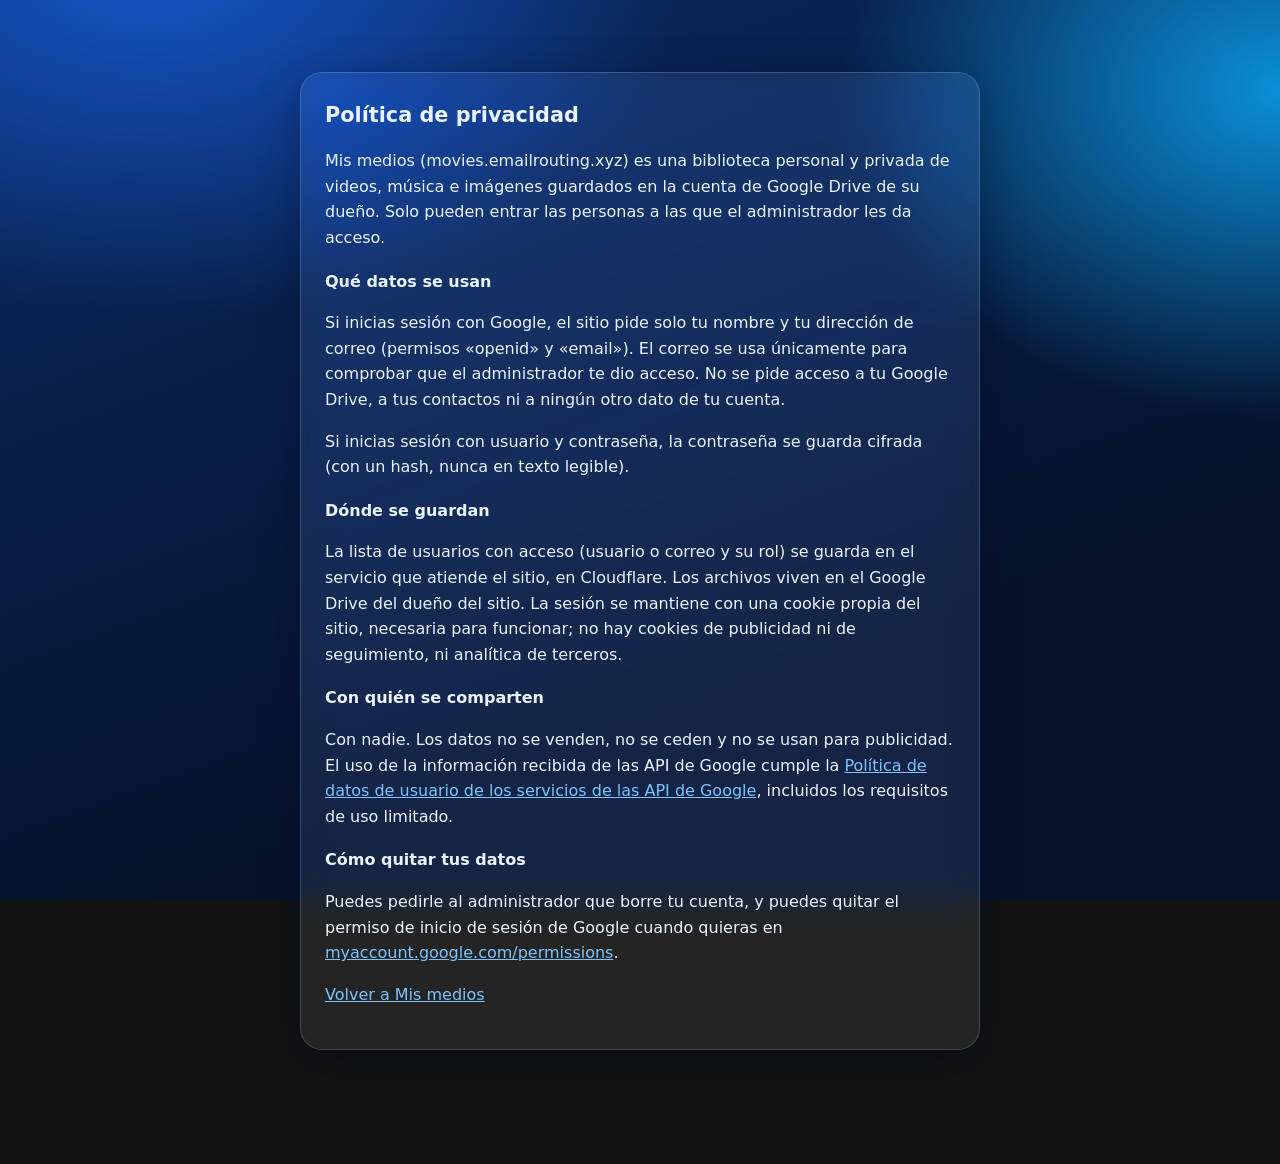
==== privacidad.html @ 099ab4f3 "Logo propio en la entrada y como ícono Co-Authored-By: Claude Opus 5.5 <noreply@anthropic.com>" ====
<!doctype html><html lang="es"><meta charset="utf-8"><meta name="viewport" content="width=device-width,initial-scale=1"><meta name="theme-color" content="#0b2a63"><title>Privacidad · Mis medios</title>
<link rel="icon" href="logo.svg" type="image/svg+xml"><link rel="stylesheet" href="style.css"><style>.doc{max-width:680px;margin:6vh auto;padding:26px 24px;line-height:1.6}.doc h1{font-size:1.3rem;margin:0 0 10px}.doc h2{font-size:1rem;margin:18px 0 4px}.doc a{color:var(--acc2)}</style>
<body><div class="wrap"><div class="glass doc"><h1>Política de privacidad</h1>
<p>Mis medios (movies.emailrouting.xyz) es una biblioteca personal y privada de videos, música e imágenes guardados en la cuenta de Google Drive de su dueño. Solo pueden entrar las personas a las que el administrador les da acceso.</p>
<h2>Qué datos se usan</h2>
<p>Si inicias sesión con Google, el sitio pide solo tu nombre y tu dirección de correo (permisos «openid» y «email»). El correo se usa únicamente para comprobar que el administrador te dio acceso. No se pide acceso a tu Google Drive, a tus contactos ni a ningún otro dato de tu cuenta.</p>
<p>Si inicias sesión con usuario y contraseña, la contraseña se guarda cifrada (con un hash, nunca en texto legible).</p>
<h2>Dónde se guardan</h2>
<p>La lista de usuarios con acceso (usuario o correo y su rol) se guarda en el servicio que atiende el sitio, en Cloudflare. Los archivos viven en el Google Drive del dueño del sitio. La sesión se mantiene con una cookie propia del sitio, necesaria para funcionar; no hay cookies de publicidad ni de seguimiento, ni analítica de terceros.</p>
<h2>Con quién se comparten</h2>
<p>Con nadie. Los datos no se venden, no se ceden y no se usan para publicidad. El uso de la información recibida de las API de Google cumple la <a href="https://developers.google.com/terms/api-services-user-data-policy">Política de datos de usuario de los servicios de las API de Google</a>, incluidos los requisitos de uso limitado.</p>
<h2>Cómo quitar tus datos</h2>
<p>Puedes pedirle al administrador que borre tu cuenta, y puedes quitar el permiso de inicio de sesión de Google cuando quieras en <a href="https://myaccount.google.com/permissions">myaccount.google.com/permissions</a>.</p>
<p><a href="./">Volver a Mis medios</a></p></div></div></html>
---- style.css ----
:root{--bg1:#06122b;--bg2:#0b2a63;--acc:#4ea1ff;--acc2:#7cc4ff;--glass:rgba(255,255,255,.08);--glass2:rgba(255,255,255,.14);--line:rgba(160,205,255,.22);--tx:#eaf3ff;--mut:#9db8dd}
*{box-sizing:border-box}html{color-scheme:dark}
body{margin:0;min-height:100vh;font:16px/1.4 system-ui,"Segoe UI",sans-serif;color:var(--tx);
 background:radial-gradient(900px 600px at 12% -5%,#1456c9 0%,transparent 60%),radial-gradient(800px 600px at 100% 10%,#0a8fd6 0%,transparent 55%),linear-gradient(160deg,var(--bg2),var(--bg1) 70%);background-attachment:fixed}
.wrap{max-width:980px;margin:0 auto;padding:18px 16px 60px}
.glass{background:var(--glass);border:1px solid var(--line);border-radius:22px;backdrop-filter:blur(18px) saturate(140%);-webkit-backdrop-filter:blur(18px) saturate(140%);box-shadow:0 10px 40px rgba(0,10,40,.35)}
header.glass{padding:16px 18px;display:flex;flex-direction:column;gap:12px;position:sticky;top:10px;z-index:5}
.title{display:flex;align-items:center;gap:10px;font-weight:650;font-size:1.15rem}
.title i{width:34px;height:34px;border-radius:12px;display:grid;place-items:center;background:linear-gradient(135deg,var(--acc),#2563eb)}
.title svg{width:20px;height:20px;fill:none;stroke:#fff;stroke-width:2;stroke-linecap:round;stroke-linejoin:round}
a.out{margin-left:auto;font-size:.82rem;font-weight:500;color:var(--acc2);text-decoration:none;padding:7px 12px;border-radius:12px;border:1px solid var(--line);background:var(--glass)}
.crumbs{color:var(--mut);font-size:.85rem;word-break:break-all}.crumbs a{color:var(--acc2);text-decoration:none}
.row{display:flex;gap:8px}
input.t{flex:1;min-width:0;background:rgba(0,10,40,.35);border:1px solid var(--line);border-radius:14px;color:var(--tx);padding:11px 14px;font:inherit;outline:none}
input.t:focus{border-color:var(--acc);box-shadow:0 0 0 3px rgba(78,161,255,.25)}
input.t::placeholder{color:#7f9cc6}
button{border:0;border-radius:14px;padding:11px 18px;font:inherit;font-weight:600;color:#fff;cursor:pointer;background:linear-gradient(135deg,var(--acc),#2563eb);box-shadow:0 6px 18px rgba(37,99,235,.4)}
button:disabled{opacity:.6;cursor:wait}
#msg{font-size:.88rem;min-height:1.2em;color:var(--mut)}#msg.ok{color:#7dffb0}#msg.err{color:#ff9aa2}
ul{list-style:none;margin:16px 0 0;padding:0;display:grid;gap:10px}
li{display:flex;gap:8px;align-items:stretch}
li a.item{flex:1;min-width:0;display:flex;align-items:center;gap:14px;padding:12px 16px;text-decoration:none;color:var(--tx);border-radius:18px;background:var(--glass);border:1px solid var(--line);backdrop-filter:blur(14px);-webkit-backdrop-filter:blur(14px);transition:.15s}
li a.item:hover{background:var(--glass2);transform:translateY(-1px);border-color:rgba(124,196,255,.5)}
.ic{flex:none;width:42px;height:42px;border-radius:13px;display:grid;place-items:center;background:rgba(78,161,255,.16);border:1px solid var(--line)}
.ic svg{width:22px;height:22px;fill:none;stroke:var(--acc2);stroke-width:1.8;stroke-linecap:round;stroke-linejoin:round}
.nm{flex:1;min-width:0;word-break:break-word}.sz{color:var(--mut);font-size:.82rem;white-space:nowrap}
a.dl{flex:none;display:flex;align-items:center;gap:8px;padding:0 16px;border-radius:18px;text-decoration:none;color:var(--tx);font-size:.88rem;font-weight:600;background:linear-gradient(135deg,rgba(78,161,255,.28),rgba(37,99,235,.28));border:1px solid var(--line);backdrop-filter:blur(14px);-webkit-backdrop-filter:blur(14px);transition:.15s}
a.dl:hover{background:linear-gradient(135deg,rgba(78,161,255,.45),rgba(37,99,235,.45));border-color:rgba(124,196,255,.6)}
a.dl svg{width:20px;height:20px;fill:none;stroke:var(--acc2);stroke-width:2;stroke-linecap:round;stroke-linejoin:round}
@media(max-width:560px){a.dl span{display:none}a.dl{padding:0 13px}li a.item{gap:10px;padding:10px 12px}.ic{width:38px;height:38px}}
.empty{padding:30px;text-align:center;color:var(--mut)}
#pl{position:fixed;inset:0;z-index:20;display:none;place-items:center;background:rgba(2,8,24,.72);backdrop-filter:blur(10px);-webkit-backdrop-filter:blur(10px);padding:14px}
#pl.on{display:grid}#pl .box{width:min(1100px,100%);padding:14px}
#pl h2{margin:2px 40px 10px 4px;font-size:.95rem;font-weight:600;word-break:break-word}
#pl video,#pl audio{width:100%;max-height:78vh;border-radius:16px;background:#000;display:block}
#pl img{max-width:100%;max-height:78vh;border-radius:16px;display:block;margin:auto}
#x{position:absolute;top:12px;right:12px;padding:6px 12px;border-radius:12px;background:var(--glass2);box-shadow:none}
.note{color:var(--mut);font-size:.8rem;margin:8px 4px 0}.note a{color:var(--acc2)}
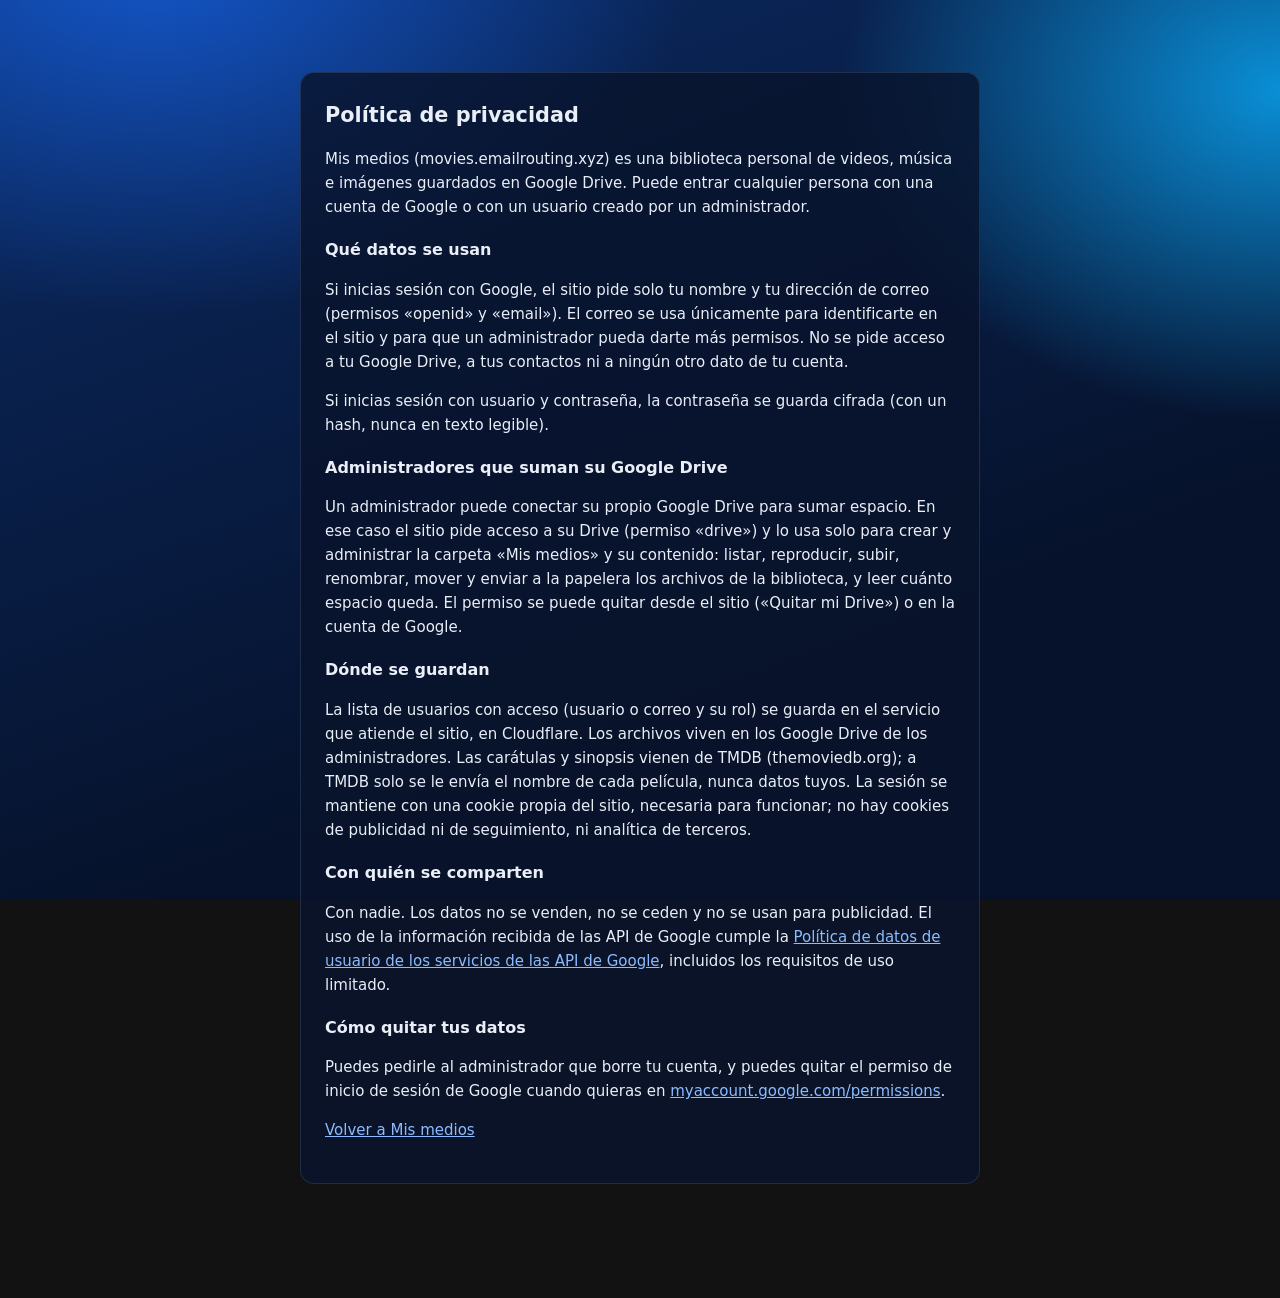
==== commit ba3244e2: "Biblioteca nueva: carátulas de TMDB, varios Drive, ocultar, reproductor propio con calidades; robot " ====
--- a/privacidad.html
+++ b/privacidad.html
@@ -1,12 +1,14 @@
 <!doctype html><html lang="es"><meta charset="utf-8"><meta name="viewport" content="width=device-width,initial-scale=1"><meta name="theme-color" content="#0b2a63"><title>Privacidad · Mis medios</title>
 <link rel="icon" href="logo.svg" type="image/svg+xml"><link rel="stylesheet" href="style.css"><style>.doc{max-width:680px;margin:6vh auto;padding:26px 24px;line-height:1.6}.doc h1{font-size:1.3rem;margin:0 0 10px}.doc h2{font-size:1rem;margin:18px 0 4px}.doc a{color:var(--acc2)}</style>
 <body><div class="wrap"><div class="glass doc"><h1>Política de privacidad</h1>
-<p>Mis medios (movies.emailrouting.xyz) es una biblioteca personal y privada de videos, música e imágenes guardados en la cuenta de Google Drive de su dueño. Solo pueden entrar las personas a las que el administrador les da acceso.</p>
+<p>Mis medios (movies.emailrouting.xyz) es una biblioteca personal de videos, música e imágenes guardados en Google Drive. Puede entrar cualquier persona con una cuenta de Google o con un usuario creado por un administrador.</p>
 <h2>Qué datos se usan</h2>
-<p>Si inicias sesión con Google, el sitio pide solo tu nombre y tu dirección de correo (permisos «openid» y «email»). El correo se usa únicamente para comprobar que el administrador te dio acceso. No se pide acceso a tu Google Drive, a tus contactos ni a ningún otro dato de tu cuenta.</p>
+<p>Si inicias sesión con Google, el sitio pide solo tu nombre y tu dirección de correo (permisos «openid» y «email»). El correo se usa únicamente para identificarte en el sitio y para que un administrador pueda darte más permisos. No se pide acceso a tu Google Drive, a tus contactos ni a ningún otro dato de tu cuenta.</p>
 <p>Si inicias sesión con usuario y contraseña, la contraseña se guarda cifrada (con un hash, nunca en texto legible).</p>
+<h2>Administradores que suman su Google Drive</h2>
+<p>Un administrador puede conectar su propio Google Drive para sumar espacio. En ese caso el sitio pide acceso a su Drive (permiso «drive») y lo usa solo para crear y administrar la carpeta «Mis medios» y su contenido: listar, reproducir, subir, renombrar, mover y enviar a la papelera los archivos de la biblioteca, y leer cuánto espacio queda. El permiso se puede quitar desde el sitio («Quitar mi Drive») o en la cuenta de Google.</p>
 <h2>Dónde se guardan</h2>
-<p>La lista de usuarios con acceso (usuario o correo y su rol) se guarda en el servicio que atiende el sitio, en Cloudflare. Los archivos viven en el Google Drive del dueño del sitio. La sesión se mantiene con una cookie propia del sitio, necesaria para funcionar; no hay cookies de publicidad ni de seguimiento, ni analítica de terceros.</p>
+<p>La lista de usuarios con acceso (usuario o correo y su rol) se guarda en el servicio que atiende el sitio, en Cloudflare. Los archivos viven en los Google Drive de los administradores. Las carátulas y sinopsis vienen de TMDB (themoviedb.org); a TMDB solo se le envía el nombre de cada película, nunca datos tuyos. La sesión se mantiene con una cookie propia del sitio, necesaria para funcionar; no hay cookies de publicidad ni de seguimiento, ni analítica de terceros.</p>
 <h2>Con quién se comparten</h2>
 <p>Con nadie. Los datos no se venden, no se ceden y no se usan para publicidad. El uso de la información recibida de las API de Google cumple la <a href="https://developers.google.com/terms/api-services-user-data-policy">Política de datos de usuario de los servicios de las API de Google</a>, incluidos los requisitos de uso limitado.</p>
 <h2>Cómo quitar tus datos</h2>
--- a/style.css
+++ b/style.css
@@ -1,38 +1,140 @@
-:root{--bg1:#06122b;--bg2:#0b2a63;--acc:#4ea1ff;--acc2:#7cc4ff;--glass:rgba(255,255,255,.08);--glass2:rgba(255,255,255,.14);--line:rgba(160,205,255,.22);--tx:#eaf3ff;--mut:#9db8dd}
+:root{
+  --bg1:#06122b;--bg2:#0b2a63;
+  --tx:#e9eef7;--mut:#93a4c2;--dim:#6d7f9f;
+  --acc:#3d8bfd;--acc-h:#5b9dff;--acc2:#8cbcff;
+  --line:rgba(150,180,230,.16);--line2:rgba(150,180,230,.28);
+  --surf:rgba(9,20,45,.82);--surf2:rgba(255,255,255,.05);--surf3:rgba(255,255,255,.09);
+  --ok:#6fdc9a;--bad:#ff8f9b;
+  --bar:58px;--r:10px;
+}
 *{box-sizing:border-box}html{color-scheme:dark}
-body{margin:0;min-height:100vh;font:16px/1.4 system-ui,"Segoe UI",sans-serif;color:var(--tx);
+body{margin:0;min-height:100vh;font:15px/1.45 "Inter",system-ui,"Segoe UI",sans-serif;color:var(--tx);-webkit-font-smoothing:antialiased;
  background:radial-gradient(900px 600px at 12% -5%,#1456c9 0%,transparent 60%),radial-gradient(800px 600px at 100% 10%,#0a8fd6 0%,transparent 55%),linear-gradient(160deg,var(--bg2),var(--bg1) 70%);background-attachment:fixed}
+a{color:var(--acc2)}
+.hidden{display:none!important}
+svg.i{width:18px;height:18px;fill:none;stroke:currentColor;stroke-width:1.8;stroke-linecap:round;stroke-linejoin:round;flex:none}
+
+/* Botones y campos */
+button,.btn{display:inline-flex;align-items:center;justify-content:center;gap:8px;border:1px solid transparent;border-radius:var(--r);padding:9px 16px;font:inherit;font-weight:600;font-size:.9rem;color:#fff;background:var(--acc);cursor:pointer;text-decoration:none;transition:background .15s,border-color .15s,color .15s}
+button:hover,.btn:hover{background:var(--acc-h)}
+button:disabled{opacity:.55;cursor:wait}
+button.sec,.btn.sec{background:transparent;border-color:var(--line2);color:var(--tx)}
+button.sec:hover,.btn.sec:hover{background:var(--surf3)}
+button.ico{padding:0;width:38px;height:38px;background:transparent;border-color:transparent;color:var(--mut)}
+button.ico:hover{background:var(--surf3);color:var(--tx)}
+button.danger{background:#d64457}button.danger:hover{background:#e65466}
+input.t,select.t{width:100%;min-width:0;background:rgba(0,8,30,.45);border:1px solid var(--line2);border-radius:var(--r);color:var(--tx);padding:10px 12px;font:inherit;outline:none}
+input.t:focus,select.t:focus{border-color:var(--acc)}
+input.t::placeholder{color:var(--dim)}
+label.l{display:block;font-size:.8rem;color:var(--mut);margin:0 0 5px}
+
+/* Páginas de texto (privacidad, términos) */
 .wrap{max-width:980px;margin:0 auto;padding:18px 16px 60px}
-.glass{background:var(--glass);border:1px solid var(--line);border-radius:22px;backdrop-filter:blur(18px) saturate(140%);-webkit-backdrop-filter:blur(18px) saturate(140%);box-shadow:0 10px 40px rgba(0,10,40,.35)}
-header.glass{padding:16px 18px;display:flex;flex-direction:column;gap:12px;position:sticky;top:10px;z-index:5}
-.title{display:flex;align-items:center;gap:10px;font-weight:650;font-size:1.15rem}
-.title i{width:34px;height:34px;border-radius:12px;display:grid;place-items:center;background:linear-gradient(135deg,var(--acc),#2563eb)}
-.title svg{width:20px;height:20px;fill:none;stroke:#fff;stroke-width:2;stroke-linecap:round;stroke-linejoin:round}
-a.out{margin-left:auto;font-size:.82rem;font-weight:500;color:var(--acc2);text-decoration:none;padding:7px 12px;border-radius:12px;border:1px solid var(--line);background:var(--glass)}
-.crumbs{color:var(--mut);font-size:.85rem;word-break:break-all}.crumbs a{color:var(--acc2);text-decoration:none}
-.row{display:flex;gap:8px}
-input.t{flex:1;min-width:0;background:rgba(0,10,40,.35);border:1px solid var(--line);border-radius:14px;color:var(--tx);padding:11px 14px;font:inherit;outline:none}
-input.t:focus{border-color:var(--acc);box-shadow:0 0 0 3px rgba(78,161,255,.25)}
-input.t::placeholder{color:#7f9cc6}
-button{border:0;border-radius:14px;padding:11px 18px;font:inherit;font-weight:600;color:#fff;cursor:pointer;background:linear-gradient(135deg,var(--acc),#2563eb);box-shadow:0 6px 18px rgba(37,99,235,.4)}
-button:disabled{opacity:.6;cursor:wait}
-#msg{font-size:.88rem;min-height:1.2em;color:var(--mut)}#msg.ok{color:#7dffb0}#msg.err{color:#ff9aa2}
-ul{list-style:none;margin:16px 0 0;padding:0;display:grid;gap:10px}
-li{display:flex;gap:8px;align-items:stretch}
-li a.item{flex:1;min-width:0;display:flex;align-items:center;gap:14px;padding:12px 16px;text-decoration:none;color:var(--tx);border-radius:18px;background:var(--glass);border:1px solid var(--line);backdrop-filter:blur(14px);-webkit-backdrop-filter:blur(14px);transition:.15s}
-li a.item:hover{background:var(--glass2);transform:translateY(-1px);border-color:rgba(124,196,255,.5)}
-.ic{flex:none;width:42px;height:42px;border-radius:13px;display:grid;place-items:center;background:rgba(78,161,255,.16);border:1px solid var(--line)}
-.ic svg{width:22px;height:22px;fill:none;stroke:var(--acc2);stroke-width:1.8;stroke-linecap:round;stroke-linejoin:round}
-.nm{flex:1;min-width:0;word-break:break-word}.sz{color:var(--mut);font-size:.82rem;white-space:nowrap}
-a.dl{flex:none;display:flex;align-items:center;gap:8px;padding:0 16px;border-radius:18px;text-decoration:none;color:var(--tx);font-size:.88rem;font-weight:600;background:linear-gradient(135deg,rgba(78,161,255,.28),rgba(37,99,235,.28));border:1px solid var(--line);backdrop-filter:blur(14px);-webkit-backdrop-filter:blur(14px);transition:.15s}
-a.dl:hover{background:linear-gradient(135deg,rgba(78,161,255,.45),rgba(37,99,235,.45));border-color:rgba(124,196,255,.6)}
-a.dl svg{width:20px;height:20px;fill:none;stroke:var(--acc2);stroke-width:2;stroke-linecap:round;stroke-linejoin:round}
-@media(max-width:560px){a.dl span{display:none}a.dl{padding:0 13px}li a.item{gap:10px;padding:10px 12px}.ic{width:38px;height:38px}}
-.empty{padding:30px;text-align:center;color:var(--mut)}
-#pl{position:fixed;inset:0;z-index:20;display:none;place-items:center;background:rgba(2,8,24,.72);backdrop-filter:blur(10px);-webkit-backdrop-filter:blur(10px);padding:14px}
-#pl.on{display:grid}#pl .box{width:min(1100px,100%);padding:14px}
-#pl h2{margin:2px 40px 10px 4px;font-size:.95rem;font-weight:600;word-break:break-word}
-#pl video,#pl audio{width:100%;max-height:78vh;border-radius:16px;background:#000;display:block}
-#pl img{max-width:100%;max-height:78vh;border-radius:16px;display:block;margin:auto}
-#x{position:absolute;top:12px;right:12px;padding:6px 12px;border-radius:12px;background:var(--glass2);box-shadow:none}
-.note{color:var(--mut);font-size:.8rem;margin:8px 4px 0}.note a{color:var(--acc2)}
+.glass{background:var(--surf);border:1px solid var(--line);border-radius:14px}
+
+/* Entrada */
+.login{max-width:380px;margin:12vh auto 40px;padding:30px 26px;display:flex;flex-direction:column;gap:14px;background:var(--surf);border:1px solid var(--line);border-radius:16px}
+.login .marca{display:flex;align-items:center;gap:12px;font-size:1.25rem;font-weight:700;letter-spacing:-.01em}
+.login .marca img{width:44px;height:44px;border-radius:11px}
+.login p{margin:0;color:var(--mut);font-size:.88rem}
+.login button{width:100%;padding:11px}
+.sep{display:flex;align-items:center;gap:10px;color:var(--dim);font-size:.78rem}.sep:before,.sep:after{content:"";flex:1;height:1px;background:var(--line)}
+.lerr{color:var(--bad);font-size:.86rem;min-height:1.2em}
+.login .acerca{font-size:.78rem;line-height:1.55;border-top:1px solid var(--line);padding-top:14px}
+.login .legal{font-size:.78rem}.login .legal a{color:var(--mut)}
+
+/* Barra superior */
+.top{position:sticky;top:0;z-index:20;height:var(--bar);display:flex;align-items:center;gap:14px;padding:0 20px;background:rgba(5,14,36,.78);border-bottom:1px solid var(--line);backdrop-filter:blur(14px);-webkit-backdrop-filter:blur(14px)}
+.top .marca{display:flex;align-items:center;gap:10px;font-weight:700;font-size:1.02rem;color:var(--tx);text-decoration:none;flex:none;letter-spacing:-.01em}
+.top .marca img{width:30px;height:30px;border-radius:8px}
+.crumbs{display:flex;align-items:center;gap:4px;min-width:0;overflow:hidden;white-space:nowrap;font-size:.9rem;color:var(--mut)}
+.crumbs a{color:var(--mut);text-decoration:none;padding:4px 6px;border-radius:6px;overflow:hidden;text-overflow:ellipsis}.crumbs a:hover{color:var(--tx);background:var(--surf2)}
+.crumbs a:last-child{color:var(--tx)}.crumbs span{color:var(--dim)}
+.top .sp{flex:1}
+.buscar{position:relative;width:min(280px,30vw)}.buscar svg{position:absolute;left:10px;top:50%;transform:translateY(-50%);color:var(--dim)}
+.buscar input{padding:8px 12px 8px 34px;background:rgba(255,255,255,.06);border-color:var(--line)}
+.acciones{display:flex;align-items:center;gap:2px}
+.pill{display:inline-flex;align-items:center;gap:6px;padding:5px 10px;border-radius:999px;border:1px solid var(--line2);background:transparent;color:var(--mut);font-size:.78rem;font-weight:600}
+.pill:hover{background:var(--surf3);color:var(--tx)}
+.pill .barra{width:46px;height:5px;border-radius:3px;background:rgba(255,255,255,.12);overflow:hidden}.pill .barra i{display:block;height:100%;background:var(--acc2)}
+.yo{display:flex;align-items:center;gap:8px;padding:4px 4px 4px 10px;border-radius:999px;border:1px solid var(--line);background:transparent;color:var(--tx);font-weight:500;font-size:.85rem}
+.yo:hover{background:var(--surf3)}
+.yo .av{width:28px;height:28px;border-radius:50%;display:grid;place-items:center;background:#2554a8;font-weight:700;font-size:.8rem}
+.yo .nom{max-width:160px;overflow:hidden;text-overflow:ellipsis;white-space:nowrap}
+
+main{padding:20px 20px 60px}
+.aviso{max-width:900px;margin:0 auto 18px;padding:12px 16px;display:flex;align-items:center;gap:12px;flex-wrap:wrap;border-radius:var(--r);background:rgba(255,170,60,.1);border:1px solid rgba(255,170,60,.35);color:#ffd9a8;font-size:.9rem}.aviso span{flex:1;min-width:200px}
+.msg{position:fixed;left:50%;bottom:22px;transform:translateX(-50%) translateY(20px);z-index:60;max-width:min(560px,calc(100% - 32px));padding:11px 18px;border-radius:var(--r);background:#0e2149;border:1px solid var(--line2);color:var(--tx);font-size:.9rem;box-shadow:0 10px 30px rgba(0,0,0,.35);opacity:0;pointer-events:none;transition:.2s}
+.msg.on{opacity:1;transform:translateX(-50%)}.msg.err{border-color:rgba(255,143,155,.5);color:#ffd0d5}
+
+/* Carpetas */
+.carpetas{display:flex;flex-wrap:wrap;gap:10px;justify-content:center;margin:0 auto 22px}
+.carpeta{display:flex;align-items:center;gap:10px;padding:9px 8px 9px 14px;border-radius:var(--r);background:var(--surf2);border:1px solid var(--line);color:var(--tx);text-decoration:none;font-weight:500;font-size:.9rem}
+.carpeta:hover{background:var(--surf3);border-color:var(--line2)}
+.carpeta svg.i{color:var(--acc2)}.carpeta .x{width:28px;height:28px}
+.carpeta.oc,.card.oc .poster img,.fila.oc{opacity:.5}
+
+/* Grilla de carátulas: en una pantalla 1080p caben 6 de ancho y 3 de alto */
+.grid{--gap:18px;--name:30px;--h:clamp(160px,calc((100dvh - var(--bar) - 48px - 3 * var(--name) - 2 * var(--gap)) / 3),460px);--w:calc(var(--h) * 2 / 3);
+ display:grid;grid-template-columns:repeat(auto-fill,var(--w));gap:var(--gap);justify-content:center;max-width:calc(6 * var(--w) + 5 * var(--gap));margin:0 auto}
+.card{position:relative;width:var(--w);cursor:pointer;outline:none}
+.poster{position:relative;width:100%;aspect-ratio:2/3;border-radius:8px;overflow:hidden;background:#0d1c3d;box-shadow:0 6px 18px rgba(0,0,0,.35);transition:transform .22s ease,box-shadow .22s ease}
+.poster img{width:100%;height:100%;object-fit:cover;display:block}
+.poster .ph{position:absolute;inset:0;display:flex;align-items:flex-end;padding:14px;font-weight:700;font-size:1.05rem;line-height:1.2;background:linear-gradient(160deg,#1d4fa8,#0a1d45);color:#dfe9ff;word-break:break-word}
+.poster .meta{position:absolute;right:6px;bottom:6px;padding:3px 7px;border-radius:5px;background:rgba(0,0,0,.72);color:#fff;font-size:.68rem;font-weight:600;letter-spacing:.01em;white-space:nowrap;max-width:calc(100% - 12px);overflow:hidden;text-overflow:ellipsis;transition:opacity .2s}
+.poster .tag{position:absolute;left:6px;top:6px;padding:2px 7px;border-radius:5px;background:rgba(0,0,0,.72);font-size:.68rem;font-weight:600;color:#ffd9a8}
+.poster .info{position:absolute;inset:0;display:flex;flex-direction:column;padding:12px 11px 34px;background:linear-gradient(180deg,rgba(4,10,26,.55),rgba(4,10,26,.93) 45%);opacity:0;transition:opacity .2s}
+.poster .info h3{margin:0 0 6px;font-size:.86rem;line-height:1.25}
+.poster .info p{margin:0;font-size:.74rem;line-height:1.45;color:#cdd8ec;display:-webkit-box;-webkit-box-orient:vertical;-webkit-line-clamp:9;overflow:hidden}
+.poster .info .gen{margin-top:auto;padding-top:6px;font-size:.68rem;color:var(--acc2)}
+.poster .bot{position:absolute;left:6px;bottom:5px;display:flex;gap:4px;opacity:0;transition:opacity .2s}
+.poster .bot button,.poster .bot a{width:26px;height:26px;padding:0;border-radius:6px;display:grid;place-items:center;background:rgba(255,255,255,.14);color:#fff;border:0}
+.poster .bot button:hover,.poster .bot a:hover{background:var(--acc)}
+.poster .bot svg.i{width:15px;height:15px}
+.card .nom{margin-top:8px;height:calc(var(--name) - 8px);font-size:.86rem;font-weight:500;white-space:nowrap;overflow:hidden;text-overflow:ellipsis;color:var(--tx)}
+@media (hover:hover){
+  .card:hover,.card:focus-visible{z-index:3}
+  .card:hover .poster,.card:focus-visible .poster{transform:scale(1.07);box-shadow:0 16px 40px rgba(0,0,0,.55)}
+  .card:hover .info,.card:hover .bot,.card:focus-visible .info,.card:focus-visible .bot{opacity:1}
+}
+@media (max-width:700px){
+  .grid{grid-template-columns:repeat(auto-fill,minmax(104px,1fr));--gap:12px;max-width:none}
+  .card{width:auto}
+  .top{gap:8px;padding:0 10px}.top .marca span,.crumbs{display:none}.buscar{width:auto;flex:1}
+  main{padding:14px 12px 50px}.yo .nom{display:none}.yo{padding:3px}
+  .pill .barra{display:none}
+}
+
+/* Otros archivos */
+.otros{max-width:900px;margin:34px auto 0}
+.otros h2{font-size:.82rem;font-weight:600;text-transform:uppercase;letter-spacing:.06em;color:var(--mut);margin:0 0 10px}
+.fila{display:flex;align-items:center;gap:12px;padding:8px 8px 8px 12px;border-radius:var(--r);border:1px solid var(--line);background:var(--surf2);margin-bottom:8px;cursor:pointer}
+.fila:hover{background:var(--surf3)}
+.fila .ic{width:34px;height:34px;border-radius:8px;display:grid;place-items:center;background:rgba(61,139,253,.15);color:var(--acc2)}
+.fila .n{flex:1;min-width:0;overflow:hidden;text-overflow:ellipsis;white-space:nowrap}.fila .s{color:var(--mut);font-size:.8rem}
+.vacio{text-align:center;color:var(--mut);padding:60px 0}
+
+/* Menú y ventanas */
+#menu{position:fixed;z-index:70;min-width:210px;padding:5px;display:none;flex-direction:column;background:#0c1b3d;border:1px solid var(--line2);border-radius:10px;box-shadow:0 14px 40px rgba(0,0,0,.5)}
+#menu.on{display:flex}
+#menu button{justify-content:flex-start;background:none;border:0;padding:9px 11px;border-radius:7px;font-weight:500;font-size:.88rem;color:var(--tx)}
+#menu button:hover{background:var(--surf3)}#menu button.bad{color:var(--bad)}#menu hr{border:0;border-top:1px solid var(--line);margin:4px 2px}
+#menu .who{padding:8px 11px 6px;font-size:.8rem;color:var(--mut)}#menu .who b{display:block;color:var(--tx);font-size:.88rem;word-break:break-all}
+#dlg{position:fixed;inset:0;z-index:65;display:none;place-items:center;padding:16px;background:rgba(2,6,18,.6)}
+#dlg.on{display:grid}
+#dlg .box{width:min(480px,100%);max-height:88vh;overflow:auto;padding:22px;display:flex;flex-direction:column;gap:14px;background:#0b1a3b;border:1px solid var(--line2);border-radius:14px;box-shadow:0 20px 60px rgba(0,0,0,.5)}
+#dlg h3{margin:0;font-size:1.05rem}#dlg p{margin:0;color:var(--mut);font-size:.88rem;word-break:break-word}
+#dlg .acts{display:flex;justify-content:flex-end;gap:8px;margin-top:2px}
+#dlg .err{color:var(--bad);font-size:.86rem}#dlg .err:empty{display:none}#dlg .ok{color:var(--ok);font-size:.86rem}
+#dlg .pick{display:flex;flex-direction:column;gap:4px;max-height:44vh;overflow:auto}
+#dlg .pick button{justify-content:flex-start;background:transparent;border-color:var(--line);font-weight:500;color:var(--tx)}
+#dlg .pick button:hover{background:var(--surf3)}#dlg .pick button.on{background:var(--acc);border-color:var(--acc)}
+#dlg table{width:100%;border-collapse:collapse;font-size:.88rem}#dlg td{padding:8px 4px;border-bottom:1px solid var(--line)}
+#dlg td:last-child{text-align:right}#dlg td button{padding:5px 10px;font-size:.78rem}#dlg td small{color:var(--mut)}
+.seg{display:flex;border:1px solid var(--line2);border-radius:var(--r);overflow:hidden}.seg button{flex:1;border-radius:0;background:transparent;color:var(--mut);border:0}.seg button.on{background:var(--acc);color:#fff}
+.disco{padding:12px 14px;border:1px solid var(--line);border-radius:var(--r);display:flex;flex-direction:column;gap:7px}
+.disco .t{display:flex;justify-content:space-between;gap:10px;font-size:.88rem}.disco .t small{color:var(--mut)}
+.medidor{height:7px;border-radius:4px;background:rgba(255,255,255,.1);overflow:hidden}.medidor i{display:block;height:100%;background:var(--acc)}
+.total{font-size:.9rem}.total b{font-size:1.4rem;margin-right:4px}
+.cola div{font-size:.84rem;color:var(--mut);padding:3px 0;word-break:break-all}.cola .e{color:var(--bad)}
+.progreso{height:6px;border-radius:3px;background:rgba(255,255,255,.1);overflow:hidden}.progreso i{display:block;height:100%;width:0;background:var(--acc);transition:width .2s}
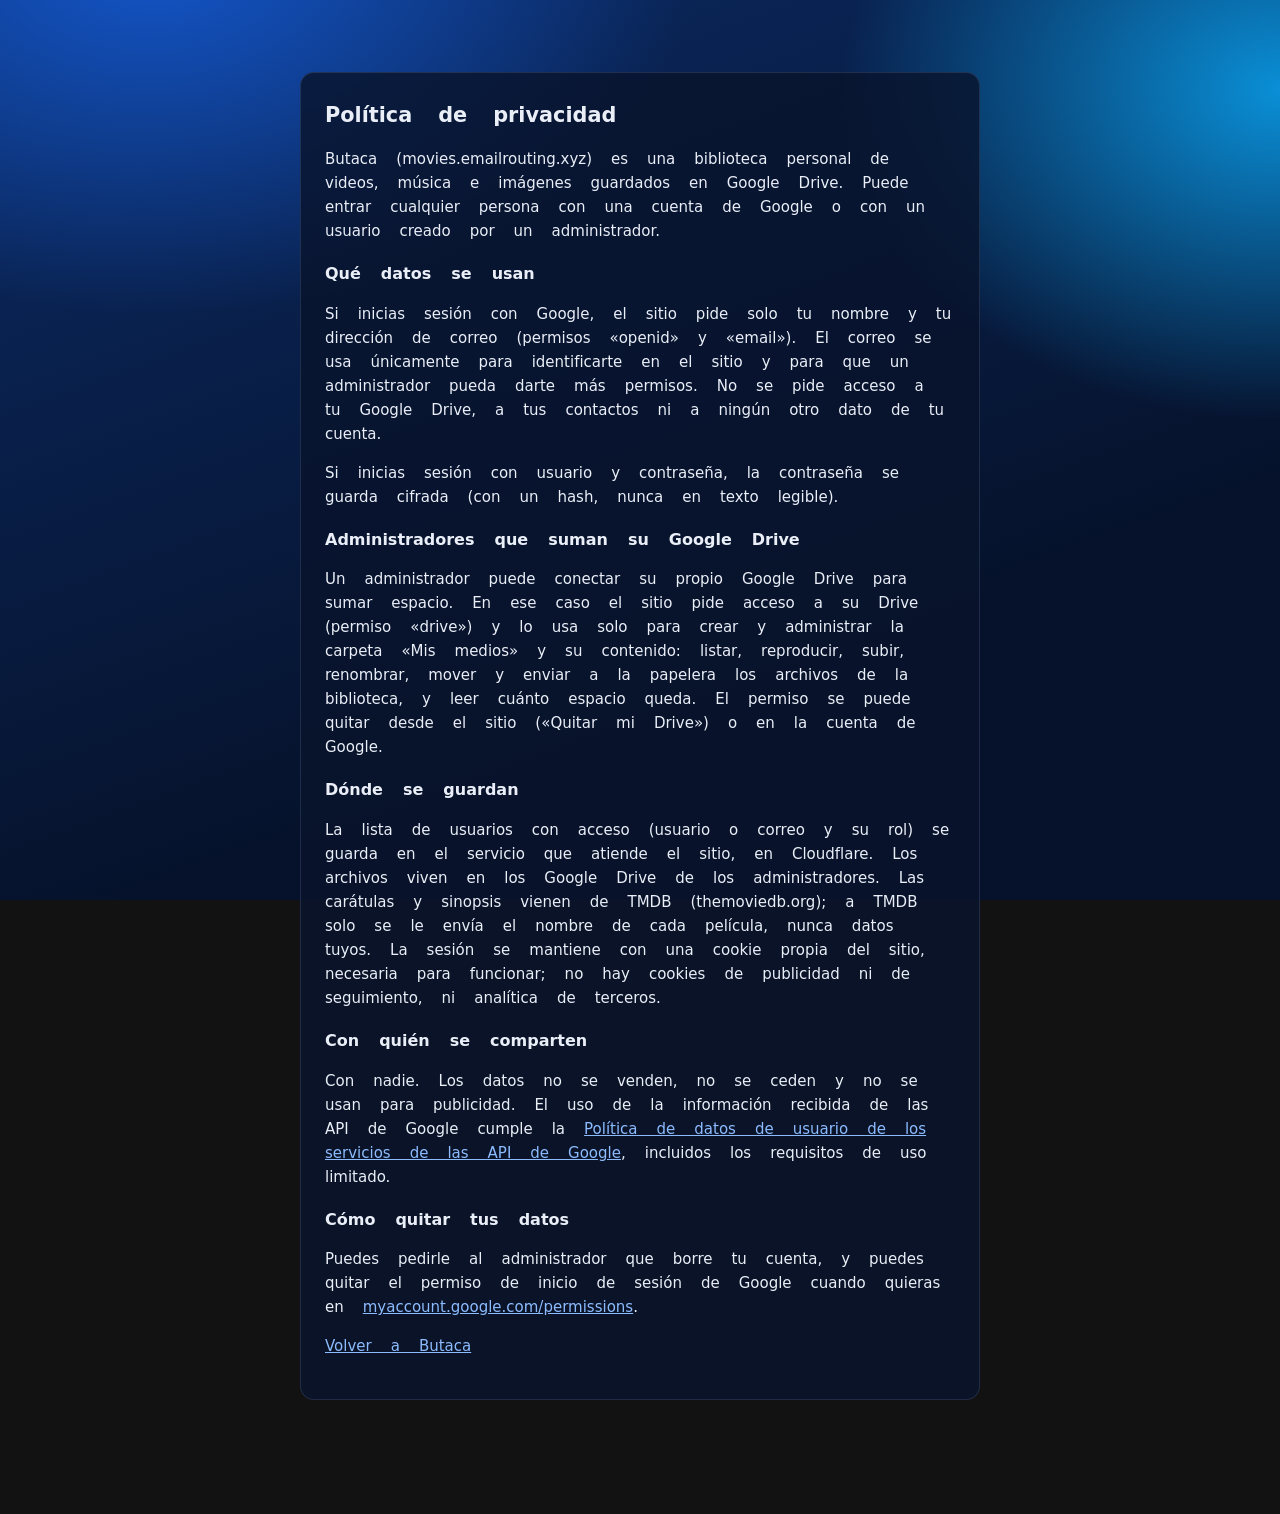
==== commit 9207e5ad: "Butaca: nombre y logo nuevos; panel de administración, escanear, plazo con cuenta regresiva y progre" ====
--- a/privacidad.html
+++ b/privacidad.html
@@ -1,7 +1,7 @@
-<!doctype html><html lang="es"><meta charset="utf-8"><meta name="viewport" content="width=device-width,initial-scale=1"><meta name="theme-color" content="#0b2a63"><title>Privacidad · Mis medios</title>
+<!doctype html><html lang="es"><meta charset="utf-8"><meta name="viewport" content="width=device-width,initial-scale=1"><meta name="theme-color" content="#0b2a63"><title>Privacidad · Butaca</title>
 <link rel="icon" href="logo.svg" type="image/svg+xml"><link rel="stylesheet" href="style.css"><style>.doc{max-width:680px;margin:6vh auto;padding:26px 24px;line-height:1.6}.doc h1{font-size:1.3rem;margin:0 0 10px}.doc h2{font-size:1rem;margin:18px 0 4px}.doc a{color:var(--acc2)}</style>
 <body><div class="wrap"><div class="glass doc"><h1>Política de privacidad</h1>
-<p>Mis medios (movies.emailrouting.xyz) es una biblioteca personal de videos, música e imágenes guardados en Google Drive. Puede entrar cualquier persona con una cuenta de Google o con un usuario creado por un administrador.</p>
+<p>Butaca (movies.emailrouting.xyz) es una biblioteca personal de videos, música e imágenes guardados en Google Drive. Puede entrar cualquier persona con una cuenta de Google o con un usuario creado por un administrador.</p>
 <h2>Qué datos se usan</h2>
 <p>Si inicias sesión con Google, el sitio pide solo tu nombre y tu dirección de correo (permisos «openid» y «email»). El correo se usa únicamente para identificarte en el sitio y para que un administrador pueda darte más permisos. No se pide acceso a tu Google Drive, a tus contactos ni a ningún otro dato de tu cuenta.</p>
 <p>Si inicias sesión con usuario y contraseña, la contraseña se guarda cifrada (con un hash, nunca en texto legible).</p>
@@ -13,4 +13,4 @@
 <p>Con nadie. Los datos no se venden, no se ceden y no se usan para publicidad. El uso de la información recibida de las API de Google cumple la <a href="https://developers.google.com/terms/api-services-user-data-policy">Política de datos de usuario de los servicios de las API de Google</a>, incluidos los requisitos de uso limitado.</p>
 <h2>Cómo quitar tus datos</h2>
 <p>Puedes pedirle al administrador que borre tu cuenta, y puedes quitar el permiso de inicio de sesión de Google cuando quieras en <a href="https://myaccount.google.com/permissions">myaccount.google.com/permissions</a>.</p>
-<p><a href="./">Volver a Mis medios</a></p></div></div></html>
+<p><a href="./">Volver a Butaca</a></p></div></div></html>
--- a/style.css
+++ b/style.css
@@ -8,7 +8,7 @@
   --bar:58px;--r:10px;
 }
 *{box-sizing:border-box}html{color-scheme:dark}
-body{margin:0;min-height:100vh;font:15px/1.45 "Inter",system-ui,"Segoe UI",sans-serif;color:var(--tx);-webkit-font-smoothing:antialiased;
+body{margin:0;min-height:100vh;font:15px/1.45 "Inter","Noto Color Emoji",system-ui,"Segoe UI",sans-serif;color:var(--tx);-webkit-font-smoothing:antialiased;
  background:radial-gradient(900px 600px at 12% -5%,#1456c9 0%,transparent 60%),radial-gradient(800px 600px at 100% 10%,#0a8fd6 0%,transparent 55%),linear-gradient(160deg,var(--bg2),var(--bg1) 70%);background-attachment:fixed}
 a{color:var(--acc2)}
 .hidden{display:none!important}
@@ -51,6 +51,18 @@
 .crumbs a{color:var(--mut);text-decoration:none;padding:4px 6px;border-radius:6px;overflow:hidden;text-overflow:ellipsis}.crumbs a:hover{color:var(--tx);background:var(--surf2)}
 .crumbs a:last-child{color:var(--tx)}.crumbs span{color:var(--dim)}
 .top .sp{flex:1}
+.pedir{position:relative;padding:7px 13px;font-size:.86rem}.pedir .cuenta{position:absolute;top:-6px;right:-6px;min-width:18px;height:18px;padding:0 5px;border-radius:9px;background:#e5484d;color:#fff;font-size:.7rem;display:grid;place-items:center}
+.sug{display:flex;flex-direction:column;gap:4px;max-height:46vh;overflow:auto}
+.sug button{justify-content:flex-start;gap:12px;padding:6px 8px;background:transparent;border:1px solid transparent;color:var(--tx);font-weight:500;text-align:left}
+.sug button:hover,.sug button.on{background:var(--surf3);border-color:var(--line2)}
+.sug img,.sug .np{width:40px;height:60px;border-radius:5px;object-fit:cover;flex:none;background:#0d1c3d}
+.sug small{display:block;color:var(--mut);font-weight:400;font-size:.78rem}
+.sol{display:flex;align-items:center;gap:10px;padding:8px 0;border-bottom:1px solid var(--line);font-size:.88rem}
+.sol img,.sol .np{width:32px;height:48px;border-radius:4px;object-fit:cover;flex:none;background:#0d1c3d}
+.sol .tx{flex:1;min-width:0}.sol small{display:block;color:var(--mut);font-size:.76rem;overflow:hidden;text-overflow:ellipsis;white-space:nowrap}
+.sol .est{font-size:.72rem;font-weight:600;padding:2px 7px;border-radius:5px;background:rgba(255,190,80,.15);color:#ffd08a}.sol .est.ok{background:rgba(111,220,154,.15);color:var(--ok)}
+.sol button{padding:5px 9px;font-size:.76rem}
+@media (max-width:700px){.pedir span{display:none}.pedir{padding:7px 9px}}
 .buscar{position:relative;width:min(280px,30vw)}.buscar svg{position:absolute;left:10px;top:50%;transform:translateY(-50%);color:var(--dim)}
 .buscar input{padding:8px 12px 8px 34px;background:rgba(255,255,255,.06);border-color:var(--line)}
 .acciones{display:flex;align-items:center;gap:2px}
@@ -75,26 +87,27 @@
 .carpeta.oc,.card.oc .poster img,.fila.oc{opacity:.5}
 
 /* Grilla de carátulas: en una pantalla 1080p caben 6 de ancho y 3 de alto */
-.grid{--gap:18px;--name:30px;--h:clamp(160px,calc((100dvh - var(--bar) - 48px - 3 * var(--name) - 2 * var(--gap)) / 3),460px);--w:calc(var(--h) * 2 / 3);
+.grid{--gap:22px;--name:30px;--w:clamp(150px,calc((100vw - 120px - 5 * var(--gap)) / 6),270px);
  display:grid;grid-template-columns:repeat(auto-fill,var(--w));gap:var(--gap);justify-content:center;max-width:calc(6 * var(--w) + 5 * var(--gap));margin:0 auto}
 .card{position:relative;width:var(--w);cursor:pointer;outline:none}
 .poster{position:relative;width:100%;aspect-ratio:2/3;border-radius:8px;overflow:hidden;background:#0d1c3d;box-shadow:0 6px 18px rgba(0,0,0,.35);transition:transform .22s ease,box-shadow .22s ease}
 .poster img{width:100%;height:100%;object-fit:cover;display:block}
 .poster .ph{position:absolute;inset:0;display:flex;align-items:flex-end;padding:14px;font-weight:700;font-size:1.05rem;line-height:1.2;background:linear-gradient(160deg,#1d4fa8,#0a1d45);color:#dfe9ff;word-break:break-word}
-.poster .meta{position:absolute;right:6px;bottom:6px;padding:3px 7px;border-radius:5px;background:rgba(0,0,0,.72);color:#fff;font-size:.68rem;font-weight:600;letter-spacing:.01em;white-space:nowrap;max-width:calc(100% - 12px);overflow:hidden;text-overflow:ellipsis;transition:opacity .2s}
+.poster .meta{position:absolute;right:7px;bottom:7px;padding:3px 8px;border-radius:5px;background:rgba(0,0,0,.72);color:#fff;font-size:.74rem;font-weight:600;letter-spacing:.01em;white-space:nowrap;max-width:calc(100% - 12px);overflow:hidden;text-overflow:ellipsis;transition:opacity .2s}
 .poster .tag{position:absolute;left:6px;top:6px;padding:2px 7px;border-radius:5px;background:rgba(0,0,0,.72);font-size:.68rem;font-weight:600;color:#ffd9a8}
-.poster .info{position:absolute;inset:0;display:flex;flex-direction:column;padding:12px 11px 34px;background:linear-gradient(180deg,rgba(4,10,26,.55),rgba(4,10,26,.93) 45%);opacity:0;transition:opacity .2s}
-.poster .info h3{margin:0 0 6px;font-size:.86rem;line-height:1.25}
-.poster .info p{margin:0;font-size:.74rem;line-height:1.45;color:#cdd8ec;display:-webkit-box;-webkit-box-orient:vertical;-webkit-line-clamp:9;overflow:hidden}
-.poster .info .gen{margin-top:auto;padding-top:6px;font-size:.68rem;color:var(--acc2)}
-.poster .bot{position:absolute;left:6px;bottom:5px;display:flex;gap:4px;opacity:0;transition:opacity .2s}
+.poster .info{position:absolute;inset:0;display:flex;flex-direction:column;padding:14px 13px 38px;background:linear-gradient(180deg,rgba(4,10,26,.55),rgba(4,10,26,.93) 45%);opacity:0;transition:opacity .2s}
+.poster .info h3{margin:0 70px 6px 0;font-size:.98rem;line-height:1.25}
+.poster .info p{flex:1;min-height:0;margin:0;font-size:.8rem;line-height:1.45;color:#cdd8ec;overflow:hidden;-webkit-mask-image:linear-gradient(#000 78%,transparent);mask-image:linear-gradient(#000 78%,transparent)}
+.poster .info .idi{flex:none;display:flex;flex-direction:column;gap:3px;padding-top:8px;font-size:.74rem;color:#dfe7f5}.poster .info .idi b{color:var(--mut);font-weight:600;margin-right:4px}
+.poster .info .gen{flex:none;padding-top:6px;font-size:.68rem;color:var(--acc2)}
+.poster .bot{position:absolute;right:6px;top:6px;display:flex;gap:4px;opacity:0;transition:opacity .2s}
 .poster .bot button,.poster .bot a{width:26px;height:26px;padding:0;border-radius:6px;display:grid;place-items:center;background:rgba(255,255,255,.14);color:#fff;border:0}
 .poster .bot button:hover,.poster .bot a:hover{background:var(--acc)}
 .poster .bot svg.i{width:15px;height:15px}
-.card .nom{margin-top:8px;height:calc(var(--name) - 8px);font-size:.86rem;font-weight:500;white-space:nowrap;overflow:hidden;text-overflow:ellipsis;color:var(--tx)}
+.card .nom{margin-top:9px;height:calc(var(--name) - 8px);font-size:.92rem;font-weight:500;white-space:nowrap;overflow:hidden;text-overflow:ellipsis;color:var(--tx)}
 @media (hover:hover){
   .card:hover,.card:focus-visible{z-index:3}
-  .card:hover .poster,.card:focus-visible .poster{transform:scale(1.07);box-shadow:0 16px 40px rgba(0,0,0,.55)}
+  .card:hover .poster,.card:focus-visible .poster{transform:scale(1.06);box-shadow:0 16px 40px rgba(0,0,0,.55)}
   .card:hover .info,.card:hover .bot,.card:focus-visible .info,.card:focus-visible .bot{opacity:1}
 }
 @media (max-width:700px){
@@ -138,3 +151,29 @@
 .total{font-size:.9rem}.total b{font-size:1.4rem;margin-right:4px}
 .cola div{font-size:.84rem;color:var(--mut);padding:3px 0;word-break:break-all}.cola .e{color:var(--bad)}
 .progreso{height:6px;border-radius:3px;background:rgba(255,255,255,.1);overflow:hidden}.progreso i{display:block;height:100%;width:0;background:var(--acc);transition:width .2s}
+
+/* Progreso en la carátula */
+.poster .prog{position:absolute;left:0;right:0;bottom:0;height:4px;background:rgba(255,255,255,.25)}.poster .prog i{display:block;height:100%;background:#e5484d}
+/* Escanear */
+#bEscanear.girando svg{animation:gira 1s linear infinite}@keyframes gira{to{transform:rotate(360deg)}}
+/* Panel de administración */
+#dlg .box.ancho{width:min(920px,100%);max-height:90vh}
+.phead{display:flex;align-items:center;justify-content:space-between}
+.tabs{display:flex;gap:4px;border-bottom:1px solid var(--line);overflow-x:auto}
+.tabs button{background:transparent;border:0;border-bottom:2px solid transparent;border-radius:0;color:var(--mut);padding:9px 12px;font-weight:600;white-space:nowrap}
+.tabs button:hover{background:transparent;color:var(--tx)}.tabs button.on{color:var(--tx);border-bottom-color:var(--acc)}
+#pc{display:flex;flex-direction:column;gap:12px;min-height:200px}
+.barra-sol{display:flex;align-items:center;gap:12px;flex-wrap:wrap}.barra-sol .seg{width:auto}.barra-sol .seg button{flex:none;padding:7px 14px}.cuantas{color:var(--mut);font-size:.82rem}
+.tabla{overflow:auto;max-height:58vh}
+table.sols th{position:sticky;top:0;background:#0b1a3b;text-align:left;padding:0;z-index:1}
+table.sols th button{background:transparent;border:0;color:var(--mut);padding:8px 6px;font-size:.78rem;font-weight:600;text-transform:uppercase;letter-spacing:.04em}
+table.sols th button:hover,table.sols th button.on{color:var(--tx);background:transparent}
+table.sols td{vertical-align:middle}table.sols td small{display:block;color:var(--mut);font-size:.74rem;max-width:280px;overflow:hidden;text-overflow:ellipsis;white-space:nowrap}
+table.sols img{width:30px;height:45px;border-radius:4px;object-fit:cover;display:block}
+#dlg table.sols td:last-child{text-align:right;white-space:nowrap}#dlg table.sols td.acc button{margin-left:4px}
+.log{max-height:180px;overflow:auto;font:12px/1.6 ui-monospace,Consolas,monospace;color:var(--mut);background:rgba(0,0,0,.25);border-radius:8px;padding:8px 10px}.log:empty{display:none}
+/* Plazo de una solicitud */
+.plazo{padding:14px;border-radius:var(--r);background:rgba(61,139,253,.1);border:1px solid rgba(61,139,253,.35);display:flex;flex-direction:column;gap:10px}
+.plazo p{color:var(--tx)!important}
+.cuenta-reg{display:flex;gap:8px}.cuenta-reg span{flex:1;display:flex;flex-direction:column;align-items:center;padding:8px 4px;border-radius:8px;background:rgba(0,0,0,.25);font-size:.72rem;color:var(--mut)}
+.cuenta-reg b{font-size:1.5rem;color:var(--tx);font-variant-numeric:tabular-nums;line-height:1.2}
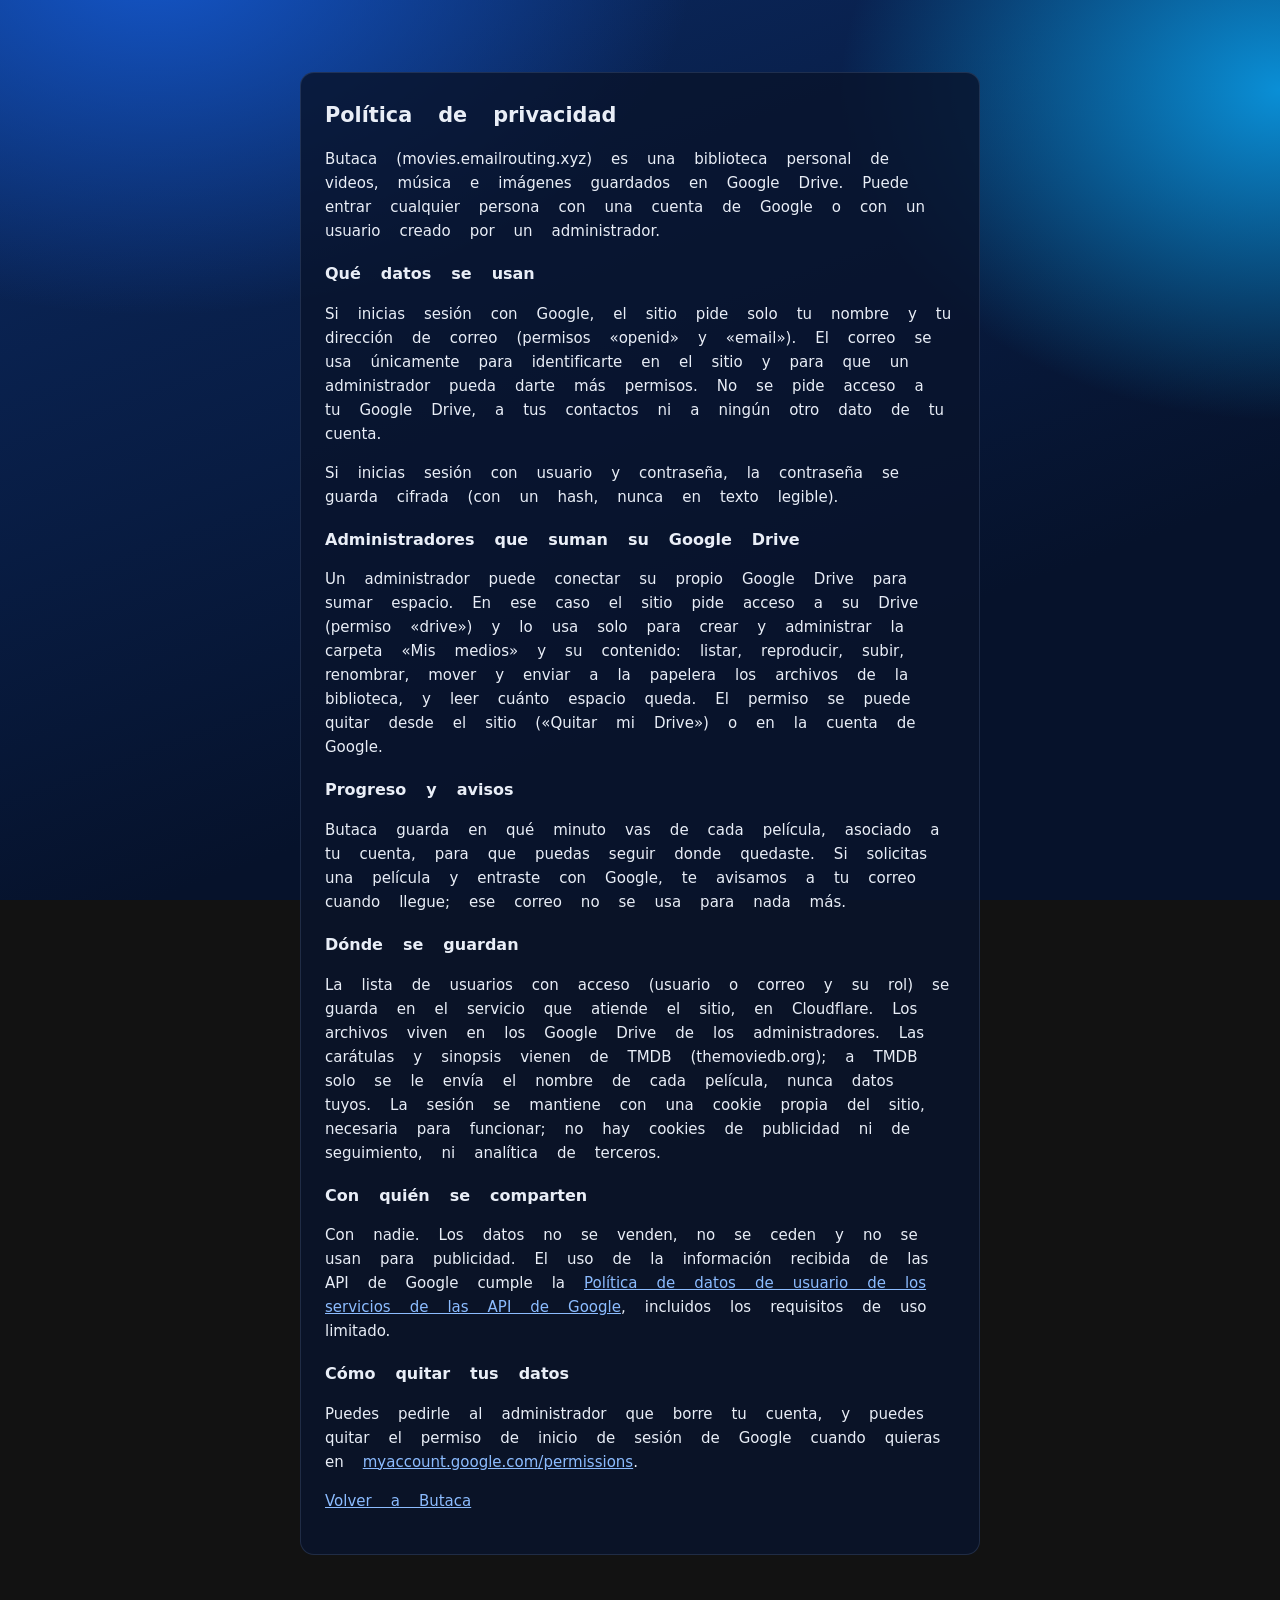
==== commit 09930a49: "Privacidad: progreso guardado y avisos por correo Co-Authored-By: Claude Opus 5.5 <noreply@anthropic" ====
--- a/privacidad.html
+++ b/privacidad.html
@@ -7,6 +7,8 @@
 <p>Si inicias sesión con usuario y contraseña, la contraseña se guarda cifrada (con un hash, nunca en texto legible).</p>
 <h2>Administradores que suman su Google Drive</h2>
 <p>Un administrador puede conectar su propio Google Drive para sumar espacio. En ese caso el sitio pide acceso a su Drive (permiso «drive») y lo usa solo para crear y administrar la carpeta «Mis medios» y su contenido: listar, reproducir, subir, renombrar, mover y enviar a la papelera los archivos de la biblioteca, y leer cuánto espacio queda. El permiso se puede quitar desde el sitio («Quitar mi Drive») o en la cuenta de Google.</p>
+<h2>Progreso y avisos</h2>
+<p>Butaca guarda en qué minuto vas de cada película, asociado a tu cuenta, para que puedas seguir donde quedaste. Si solicitas una película y entraste con Google, te avisamos a tu correo cuando llegue; ese correo no se usa para nada más.</p>
 <h2>Dónde se guardan</h2>
 <p>La lista de usuarios con acceso (usuario o correo y su rol) se guarda en el servicio que atiende el sitio, en Cloudflare. Los archivos viven en los Google Drive de los administradores. Las carátulas y sinopsis vienen de TMDB (themoviedb.org); a TMDB solo se le envía el nombre de cada película, nunca datos tuyos. La sesión se mantiene con una cookie propia del sitio, necesaria para funcionar; no hay cookies de publicidad ni de seguimiento, ni analítica de terceros.</p>
 <h2>Con quién se comparten</h2>
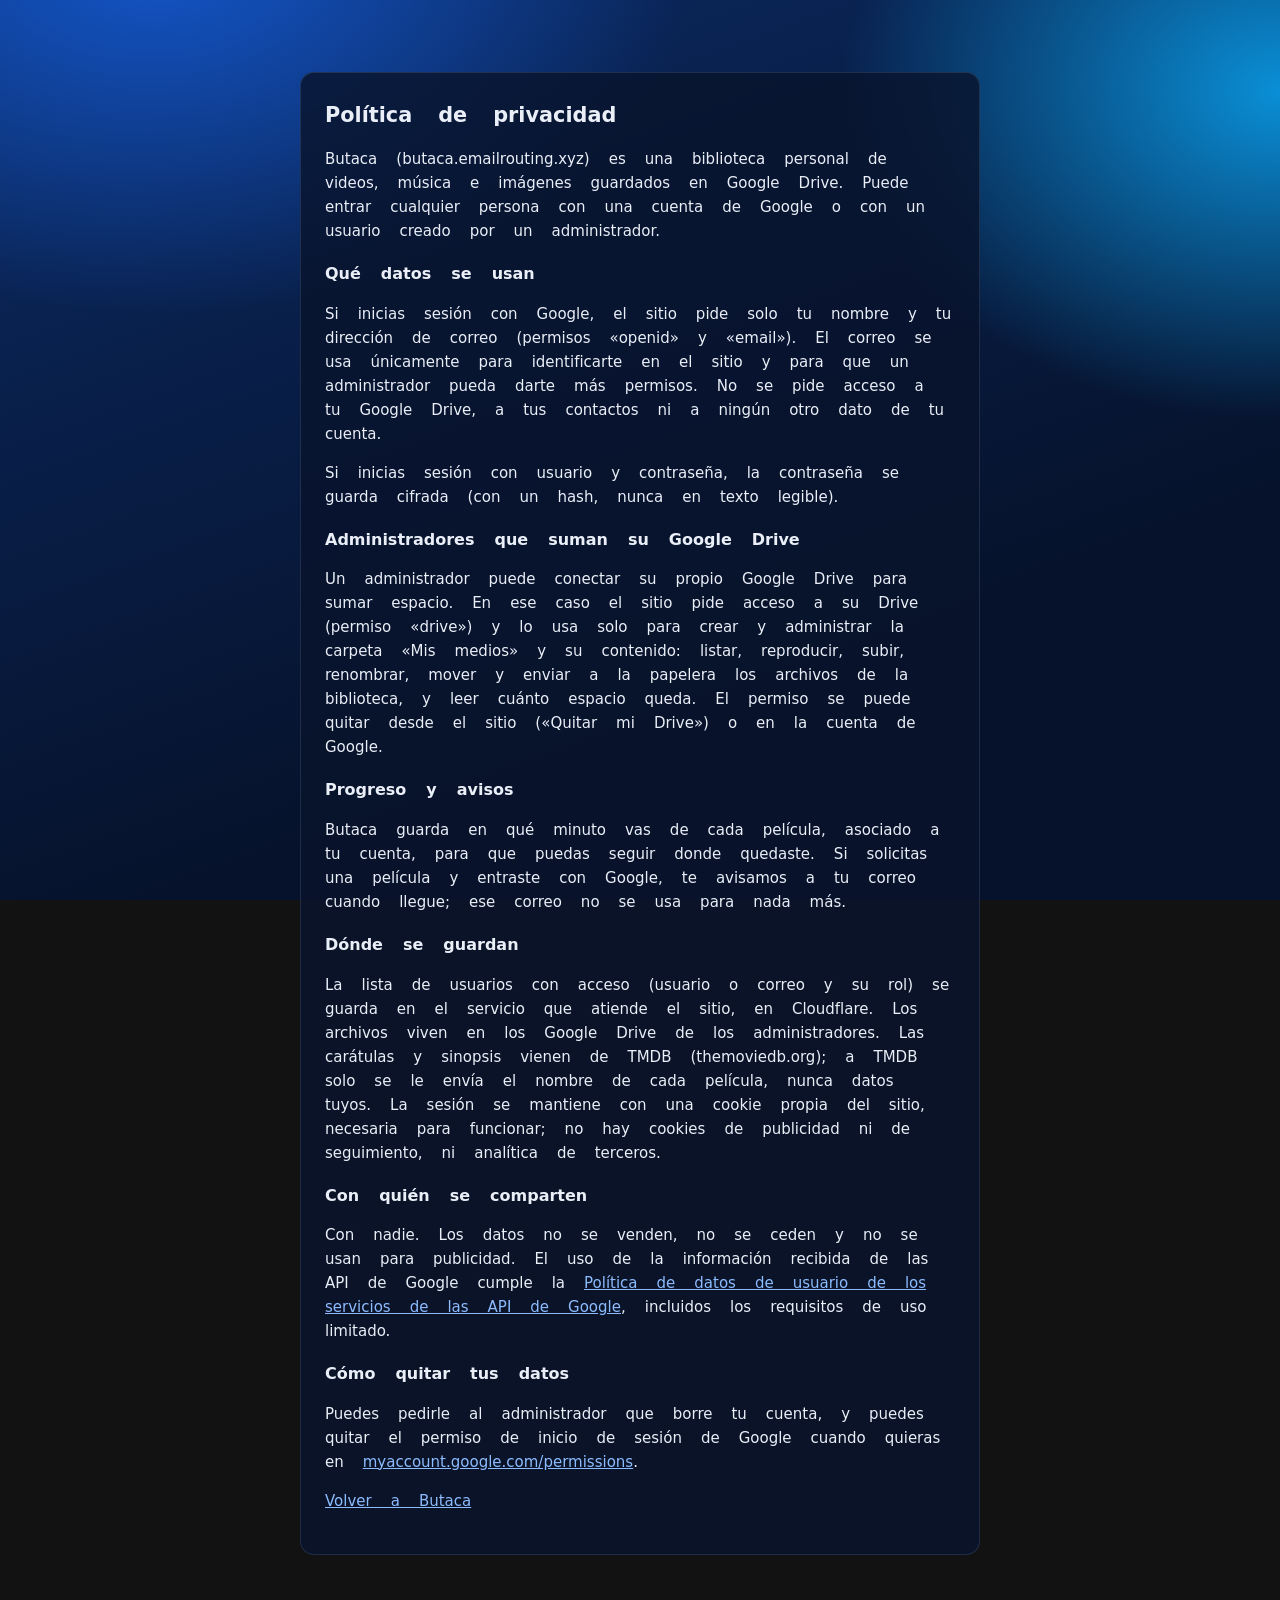
==== commit c558a43f: "Dominio del sitio: butaca.emailrouting.xyz Co-Authored-By: Claude Opus 5.5 <noreply@anthropic.com>" ====
--- a/privacidad.html
+++ b/privacidad.html
@@ -1,7 +1,7 @@
 <!doctype html><html lang="es"><meta charset="utf-8"><meta name="viewport" content="width=device-width,initial-scale=1"><meta name="theme-color" content="#0b2a63"><title>Privacidad · Butaca</title>
 <link rel="icon" href="logo.svg" type="image/svg+xml"><link rel="stylesheet" href="style.css"><style>.doc{max-width:680px;margin:6vh auto;padding:26px 24px;line-height:1.6}.doc h1{font-size:1.3rem;margin:0 0 10px}.doc h2{font-size:1rem;margin:18px 0 4px}.doc a{color:var(--acc2)}</style>
 <body><div class="wrap"><div class="glass doc"><h1>Política de privacidad</h1>
-<p>Butaca (movies.emailrouting.xyz) es una biblioteca personal de videos, música e imágenes guardados en Google Drive. Puede entrar cualquier persona con una cuenta de Google o con un usuario creado por un administrador.</p>
+<p>Butaca (butaca.emailrouting.xyz) es una biblioteca personal de videos, música e imágenes guardados en Google Drive. Puede entrar cualquier persona con una cuenta de Google o con un usuario creado por un administrador.</p>
 <h2>Qué datos se usan</h2>
 <p>Si inicias sesión con Google, el sitio pide solo tu nombre y tu dirección de correo (permisos «openid» y «email»). El correo se usa únicamente para identificarte en el sitio y para que un administrador pueda darte más permisos. No se pide acceso a tu Google Drive, a tus contactos ni a ningún otro dato de tu cuenta.</p>
 <p>Si inicias sesión con usuario y contraseña, la contraseña se guarda cifrada (con un hash, nunca en texto legible).</p>
--- a/style.css
+++ b/style.css
@@ -177,3 +177,68 @@
 .plazo p{color:var(--tx)!important}
 .cuenta-reg{display:flex;gap:8px}.cuenta-reg span{flex:1;display:flex;flex-direction:column;align-items:center;padding:8px 4px;border-radius:8px;background:rgba(0,0,0,.25);font-size:.72rem;color:var(--mut)}
 .cuenta-reg b{font-size:1.5rem;color:var(--tx);font-variant-numeric:tabular-nums;line-height:1.2}
+
+/* Avatar con foto */
+.yo .av{overflow:hidden}.yo .av img{width:100%;height:100%;object-fit:cover;display:block}
+/* Filtros y orden */
+.filtros{display:flex;flex-wrap:wrap;align-items:flex-end;gap:10px;justify-content:center;margin:0 auto 22px;max-width:calc(6 * var(--w, 250px) + 110px)}
+.filtros:empty{display:none}
+.fsel{display:flex;flex-direction:column;gap:4px;font-size:.72rem;color:var(--mut);font-weight:600;text-transform:uppercase;letter-spacing:.04em}
+.fsel select{min-width:150px;background:rgba(0,8,30,.55);border:1px solid var(--line2);border-radius:8px;color:var(--tx);padding:8px 10px;font:500 .88rem Inter,"Noto Color Emoji",system-ui,sans-serif;text-transform:none;letter-spacing:0}
+.filtros .dir{width:40px;height:38px;padding:0;font-size:1.05rem}.filtros .limpiar{height:38px;padding:0 14px}
+/* Carrusel */
+.hero{position:relative;max-width:1720px;height:clamp(300px,46vh,460px);margin:0 auto 26px;border-radius:14px;overflow:hidden;background:#071430;box-shadow:0 16px 50px rgba(0,0,0,.4)}
+.hero .slides,.hero .slide{position:absolute;inset:0}
+.hero .slide{opacity:0;transition:opacity .7s ease;pointer-events:none}.hero .slide.on{opacity:1;pointer-events:auto}
+.hero .fondo{position:absolute;inset:0;background:center 25%/cover no-repeat;transform:scale(1.04);transition:transform 8s linear}.hero .slide.on .fondo{transform:scale(1)}
+.hero .fondo.borroso{filter:blur(24px) brightness(.7);transform:scale(1.2)}
+.hero .velo{position:absolute;inset:0;background:linear-gradient(90deg,rgba(4,10,28,.96) 0%,rgba(4,10,28,.82) 38%,rgba(4,10,28,.2) 75%,rgba(4,10,28,.05)),linear-gradient(0deg,rgba(4,10,28,.7),transparent 45%)}
+.hero .cont{position:absolute;inset:0;display:flex;align-items:center;gap:28px;padding:30px 70px}
+.hero .mini{height:82%;max-height:340px;aspect-ratio:2/3;object-fit:cover;border-radius:10px;box-shadow:0 12px 34px rgba(0,0,0,.55);flex:none}
+.hero .txt{max-width:640px;display:flex;flex-direction:column;gap:9px}
+.hero .eti{align-self:flex-start;padding:3px 9px;border-radius:5px;background:rgba(61,139,253,.25);color:var(--acc2);font-size:.72rem;font-weight:700;text-transform:uppercase;letter-spacing:.06em}
+.hero h2{margin:0;font-size:clamp(1.5rem,2.6vw,2.4rem);line-height:1.1;letter-spacing:-.01em}
+.hero .m{color:#d6def0;font-size:.9rem}.hero .g{color:var(--acc2);font-size:.84rem}
+.hero p{margin:0;color:#c7d2e8;font-size:.95rem;line-height:1.55;display:-webkit-box;-webkit-box-orient:vertical;-webkit-line-clamp:4;overflow:hidden}
+.hero .b{display:flex;align-items:center;gap:14px;margin-top:6px}.hero .b button{padding:11px 22px;font-size:.95rem}.hero .b button svg{width:18px;height:18px}
+.hero .seguir{color:var(--mut);font-size:.84rem}
+.hero .flecha{position:absolute;top:50%;transform:translateY(-50%);width:42px;height:42px;padding:0;border-radius:50%;background:rgba(0,0,0,.35);border:1px solid rgba(255,255,255,.15);opacity:0;transition:opacity .2s}
+.hero:hover .flecha{opacity:1}.hero .flecha:hover{background:rgba(61,139,253,.6)}.hero .izq{left:14px}.hero .der{right:14px}
+.hero .puntos{position:absolute;right:22px;bottom:16px;display:flex;gap:7px}
+.hero .puntos button{width:9px;height:9px;padding:0;border-radius:5px;background:rgba(255,255,255,.35);border:0;transition:width .25s}.hero .puntos button.on{width:26px;background:#fff}
+@media (max-width:700px){.hero{height:auto;min-height:380px}.hero .cont{padding:22px 18px 40px;align-items:flex-end}.hero .mini{display:none}.hero p{-webkit-line-clamp:3}.hero .velo{background:linear-gradient(0deg,rgba(4,10,28,.97) 15%,rgba(4,10,28,.5) 70%,rgba(4,10,28,.2))}
+  .fsel select{min-width:0;width:100%}.fsel{flex:1 1 40%}}
+
+/* Registro */
+.login .alt{text-align:center;font-size:.86rem}.login .alt a{color:var(--acc2);font-weight:600}
+.reglas{list-style:none;margin:-4px 0 0;padding:0;display:grid;grid-template-columns:1fr 1fr;gap:3px 12px;font-size:.78rem;color:var(--mut)}
+.reglas li:before{content:"○";margin-right:6px;color:var(--dim)}.reglas li.ok{color:var(--ok)}.reglas li.ok:before{content:"●";color:var(--ok)}
+.trampa{position:absolute;left:-9999px;width:1px;height:1px;opacity:0}
+
+/* Filtros compactos y botón de orden */
+.filtros{display:flex;align-items:center;justify-content:space-between;gap:10px;flex-wrap:nowrap;margin:0 auto 18px}
+.fizq{display:flex;flex-wrap:wrap;gap:6px;align-items:center;min-width:0}
+.fchip{appearance:none;-webkit-appearance:none;height:32px;max-width:170px;padding:0 28px 0 12px;border-radius:999px;border:1px solid var(--line2);color:var(--mut);font:500 .82rem Inter,"Noto Color Emoji",system-ui,sans-serif;cursor:pointer;
+  background:transparent url("data:image/svg+xml,%3Csvg xmlns='http://www.w3.org/2000/svg' viewBox='0 0 24 24' fill='none' stroke='%2393a4c2' stroke-width='2' stroke-linecap='round'%3E%3Cpath d='m7 10 5 5 5-5'/%3E%3C/svg%3E") no-repeat right 8px center/14px}
+.fchip:hover{border-color:var(--acc2);color:var(--tx)}.fchip.on{border-color:var(--acc);color:var(--tx);background-color:rgba(61,139,253,.16)}
+.fchip option{background:#0b1a3b;color:var(--tx)}
+.filtros .limpiar{height:32px;padding:0 10px;background:transparent;color:var(--acc2);font-size:.82rem;font-weight:600}.filtros .limpiar:hover{background:var(--surf3)}
+.filtros .orden{flex:none;width:auto;height:34px;padding:0 10px;gap:6px;font-size:.82rem;font-weight:600;border:1px solid var(--line2);border-radius:999px;color:var(--mut)}
+.filtros .orden:hover{color:var(--tx);border-color:var(--acc2)}
+#menu .mtit{padding:6px 12px 4px;font-size:.72rem;font-weight:600;color:var(--dim);text-transform:uppercase;letter-spacing:.05em}
+#menu button.on{color:var(--tx);font-weight:600}#menu .chk{width:16px;height:16px;margin-left:auto;color:var(--acc2)}
+@media (max-width:640px){.filtros .orden span{display:none}.filtros .orden{width:34px;padding:0}.fchip{max-width:46vw}}
+/* Editor de pistas */
+#dlg .box.ancho{width:min(860px,100%)}
+.plista{display:flex;flex-direction:column;gap:6px;max-height:52vh;overflow:auto}
+.pfila{display:grid;grid-template-columns:minmax(0,1.6fr) 120px 130px minmax(0,1fr);gap:6px;align-items:center;padding:6px 0;border-bottom:1px solid var(--line)}
+.pfila .t{padding:7px 9px;font-size:.84rem}
+.pfila .pn{font-size:.84rem;overflow:hidden;text-overflow:ellipsis;white-space:nowrap}.pfila .pn small{margin-left:8px;color:var(--dim)}
+.pfila .pa{display:none}.pfila[data-t=cal] .pa{display:block}.pfila[data-t=cal] .pl,.pfila[data-t=cal] .pe,.pfila[data-t=no] .pl,.pfila[data-t=no] .pe{display:none}
+.pfila[data-t=no] .pn{color:var(--dim)}.pfila.fija .pn{color:var(--mut);font-weight:600}
+#dlg p.nota{font-size:.8rem;color:var(--dim)}
+@media (max-width:640px){.pfila{grid-template-columns:1fr 1fr}.pfila .pn{grid-column:1/-1}}
+
+.pfila{grid-template-columns:minmax(0,1fr) 240px}.pfila.nuevo .pn{color:var(--acc2);font-weight:600}
+.pfila.fija{grid-template-columns:minmax(0,1fr) 240px}
+@media (max-width:640px){.pfila,.pfila.fija{grid-template-columns:1fr}}
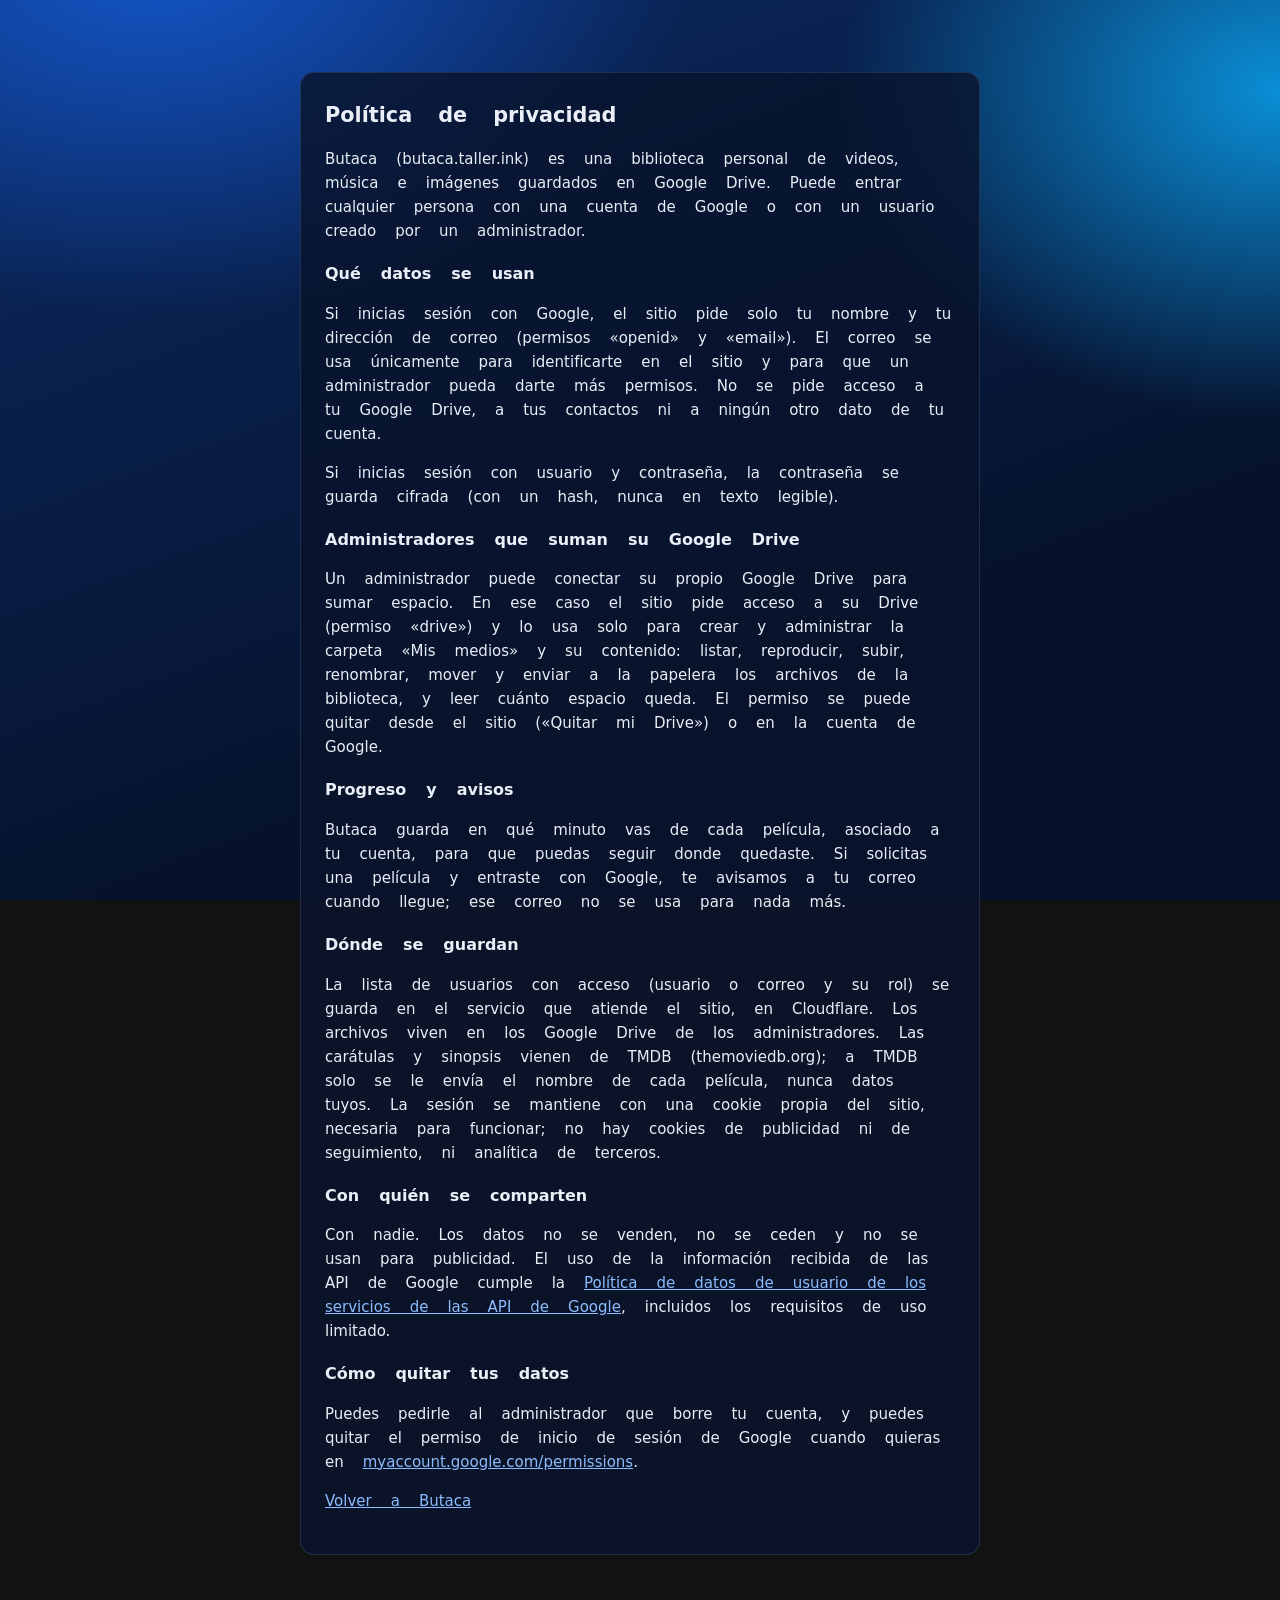
==== commit 87f0dda4: "Butaca se muda a butaca.taller.ink (API en butaca-api.taller.ink) Co-Authored-By: Claude Opus 5.5 <n" ====
--- a/privacidad.html
+++ b/privacidad.html
@@ -1,7 +1,7 @@
 <!doctype html><html lang="es"><meta charset="utf-8"><meta name="viewport" content="width=device-width,initial-scale=1"><meta name="theme-color" content="#0b2a63"><title>Privacidad · Butaca</title>
 <link rel="icon" href="logo.svg" type="image/svg+xml"><link rel="stylesheet" href="style.css"><style>.doc{max-width:680px;margin:6vh auto;padding:26px 24px;line-height:1.6}.doc h1{font-size:1.3rem;margin:0 0 10px}.doc h2{font-size:1rem;margin:18px 0 4px}.doc a{color:var(--acc2)}</style>
 <body><div class="wrap"><div class="glass doc"><h1>Política de privacidad</h1>
-<p>Butaca (butaca.emailrouting.xyz) es una biblioteca personal de videos, música e imágenes guardados en Google Drive. Puede entrar cualquier persona con una cuenta de Google o con un usuario creado por un administrador.</p>
+<p>Butaca (butaca.taller.ink) es una biblioteca personal de videos, música e imágenes guardados en Google Drive. Puede entrar cualquier persona con una cuenta de Google o con un usuario creado por un administrador.</p>
 <h2>Qué datos se usan</h2>
 <p>Si inicias sesión con Google, el sitio pide solo tu nombre y tu dirección de correo (permisos «openid» y «email»). El correo se usa únicamente para identificarte en el sitio y para que un administrador pueda darte más permisos. No se pide acceso a tu Google Drive, a tus contactos ni a ningún otro dato de tu cuenta.</p>
 <p>Si inicias sesión con usuario y contraseña, la contraseña se guarda cifrada (con un hash, nunca en texto legible).</p>
--- a/style.css
+++ b/style.css
@@ -76,7 +76,7 @@
 
 main{padding:20px 20px 60px}
 .aviso{max-width:900px;margin:0 auto 18px;padding:12px 16px;display:flex;align-items:center;gap:12px;flex-wrap:wrap;border-radius:var(--r);background:rgba(255,170,60,.1);border:1px solid rgba(255,170,60,.35);color:#ffd9a8;font-size:.9rem}.aviso span{flex:1;min-width:200px}
-.msg{position:fixed;left:50%;bottom:22px;transform:translateX(-50%) translateY(20px);z-index:60;max-width:min(560px,calc(100% - 32px));padding:11px 18px;border-radius:var(--r);background:#0e2149;border:1px solid var(--line2);color:var(--tx);font-size:.9rem;box-shadow:0 10px 30px rgba(0,0,0,.35);opacity:0;pointer-events:none;transition:.2s}
+.msg{position:fixed;left:50%;bottom:22px;transform:translateX(-50%) translateY(20px);z-index:70;max-width:min(560px,calc(100% - 32px));padding:11px 18px;border-radius:var(--r);background:#0e2149;border:1px solid var(--line2);color:var(--tx);font-size:.9rem;box-shadow:0 10px 30px rgba(0,0,0,.35);opacity:0;pointer-events:none;transition:.2s}
 .msg.on{opacity:1;transform:translateX(-50%)}.msg.err{border-color:rgba(255,143,155,.5);color:#ffd0d5}
 
 /* Carpetas */
@@ -86,10 +86,13 @@
 .carpeta svg.i{color:var(--acc2)}.carpeta .x{width:28px;height:28px}
 .carpeta.oc,.card.oc .poster img,.fila.oc{opacity:.5}
 
-/* Grilla de carátulas: en una pantalla 1080p caben 6 de ancho y 3 de alto */
-.grid{--gap:22px;--name:30px;--w:clamp(150px,calc((100vw - 120px - 5 * var(--gap)) / 6),270px);
- display:grid;grid-template-columns:repeat(auto-fill,var(--w));gap:var(--gap);justify-content:center;max-width:calc(6 * var(--w) + 5 * var(--gap));margin:0 auto}
-.card{position:relative;width:var(--w);cursor:pointer;outline:none}
+/* Grilla de carátulas: la cantidad por fila depende del ancho (5 en un PC 1080p, 2 en un celular, 1 en uno muy angosto) */
+.grid{--gap:22px;--name:30px;--cols:5;display:grid;grid-template-columns:repeat(var(--cols),minmax(0,1fr));gap:var(--gap);max-width:1720px;margin:0 auto}
+@media (max-width:1500px){.grid{--cols:4}}
+@media (max-width:1100px){.grid{--cols:3;--gap:18px}}
+@media (max-width:700px){.grid{--cols:2;--gap:14px}}
+@media (max-width:330px){.grid{--cols:1}}
+.card{position:relative;min-width:0;cursor:pointer;outline:none}
 .poster{position:relative;width:100%;aspect-ratio:2/3;border-radius:8px;overflow:hidden;background:#0d1c3d;box-shadow:0 6px 18px rgba(0,0,0,.35);transition:transform .22s ease,box-shadow .22s ease}
 .poster img{width:100%;height:100%;object-fit:cover;display:block}
 .poster .ph{position:absolute;inset:0;display:flex;align-items:flex-end;padding:14px;font-weight:700;font-size:1.05rem;line-height:1.2;background:linear-gradient(160deg,#1d4fa8,#0a1d45);color:#dfe9ff;word-break:break-word}
@@ -105,14 +108,17 @@
 .poster .bot button:hover,.poster .bot a:hover{background:var(--acc)}
 .poster .bot svg.i{width:15px;height:15px}
 .card .nom{margin-top:9px;height:calc(var(--name) - 8px);font-size:.92rem;font-weight:500;white-space:nowrap;overflow:hidden;text-overflow:ellipsis;color:var(--tx)}
+/* Celular: mantener presionada una película = pasar el mouse por encima */
+.card.vista{z-index:3}.card.vista .poster{transform:scale(1.06);box-shadow:0 16px 40px rgba(0,0,0,.55)}.card.vista .info,.card.vista .bot{opacity:1}
+@media (hover:none){.card{-webkit-touch-callout:none;-webkit-user-select:none;user-select:none}.card img{-webkit-user-drag:none}.poster .bot{pointer-events:none}.card.vista .bot{pointer-events:auto}}
+.lerr.info{color:var(--acc2)}
+#pend table td{vertical-align:middle}#regEst{display:flex;align-items:center;gap:12px;justify-content:space-between;flex-wrap:wrap}#regEst button{flex:none}#regEst .t{flex-direction:column;gap:3px;flex:1;min-width:200px}#regEst{margin-bottom:12px}
 @media (hover:hover){
   .card:hover,.card:focus-visible{z-index:3}
   .card:hover .poster,.card:focus-visible .poster{transform:scale(1.06);box-shadow:0 16px 40px rgba(0,0,0,.55)}
   .card:hover .info,.card:hover .bot,.card:focus-visible .info,.card:focus-visible .bot{opacity:1}
 }
 @media (max-width:700px){
-  .grid{grid-template-columns:repeat(auto-fill,minmax(104px,1fr));--gap:12px;max-width:none}
-  .card{width:auto}
   .top{gap:8px;padding:0 10px}.top .marca span,.crumbs{display:none}.buscar{width:auto;flex:1}
   main{padding:14px 12px 50px}.yo .nom{display:none}.yo{padding:3px}
   .pill .barra{display:none}
@@ -164,7 +170,7 @@
 .tabs button:hover{background:transparent;color:var(--tx)}.tabs button.on{color:var(--tx);border-bottom-color:var(--acc)}
 #pc{display:flex;flex-direction:column;gap:12px;min-height:200px}
 .barra-sol{display:flex;align-items:center;gap:12px;flex-wrap:wrap}.barra-sol .seg{width:auto}.barra-sol .seg button{flex:none;padding:7px 14px}.cuantas{color:var(--mut);font-size:.82rem}
-.tabla{overflow:auto;max-height:58vh}
+.tabla{overflow:auto;max-height:58vh;flex:none}
 table.sols th{position:sticky;top:0;background:#0b1a3b;text-align:left;padding:0;z-index:1}
 table.sols th button{background:transparent;border:0;color:var(--mut);padding:8px 6px;font-size:.78rem;font-weight:600;text-transform:uppercase;letter-spacing:.04em}
 table.sols th button:hover,table.sols th button.on{color:var(--tx);background:transparent}
@@ -242,3 +248,24 @@
 .pfila{grid-template-columns:minmax(0,1fr) 240px}.pfila.nuevo .pn{color:var(--acc2);font-weight:600}
 .pfila.fija{grid-template-columns:minmax(0,1fr) 240px}
 @media (max-width:640px){.pfila,.pfila.fija{grid-template-columns:1fr}}
+
+/* Panel de usuarios */
+.regbox{display:flex;align-items:center;gap:14px;flex-wrap:wrap;padding:12px 14px;border:1px solid var(--line);border-radius:var(--r)}
+.regbox .tx{flex:1 1 240px;min-width:0;display:flex;flex-direction:column;gap:3px;font-size:.9rem}.regbox small{color:var(--mut);font-size:.8rem;line-height:1.4}
+.ush{margin:6px 0 2px;display:flex;align-items:center;gap:8px}.ush small{font-size:.72rem;font-weight:600;color:var(--mut);background:var(--surf3);padding:2px 8px;border-radius:20px}.ush small:empty{display:none}
+.usp{margin:0 0 4px;color:var(--mut);font-size:.84rem}
+.usrs{display:flex;flex-direction:column;border:1px solid var(--line);border-radius:var(--r);overflow:hidden;flex:none}
+.usr{display:flex;align-items:center;flex-wrap:wrap;gap:10px 12px;padding:10px 12px;border-top:1px solid var(--line);transition:opacity .25s,background .2s}
+.usr:first-child{border-top:0}.usr:hover{background:var(--surf2)}.usr.pide{background:rgba(214,68,87,.08)}.usr.fuera{opacity:0}
+.usr .av{width:34px;height:34px;flex:none;border-radius:50%;display:grid;place-items:center;font-weight:700;font-size:.9rem;background:rgba(61,139,253,.18);color:var(--acc2)}
+.usr .tx{flex:1;min-width:0;display:flex;flex-direction:column;gap:2px}
+.usr .tx b{font-size:.9rem;font-weight:600;overflow:hidden;text-overflow:ellipsis;white-space:nowrap}.usr .tx b em{font-style:normal;font-weight:400;color:var(--mut)}
+.usr .tx small{color:var(--mut);font-size:.76rem;overflow:hidden;text-overflow:ellipsis;white-space:nowrap}
+.usr .rol{flex:none;font-size:.72rem;font-weight:600;padding:3px 9px;border-radius:20px;background:var(--surf3);color:var(--mut)}.usr .rol.adm{background:rgba(61,139,253,.18);color:var(--acc2)}
+.usr .acc{flex:none;display:flex;gap:6px;min-width:76px;justify-content:flex-end}
+.usr .acc button:not(.ico){padding:6px 12px;font-size:.8rem}
+.usr button.ico{width:34px;height:34px}.usr button.ico.mal:hover{color:var(--bad);background:rgba(214,68,87,.14)}
+.usr .conf{flex-basis:100%;display:flex;align-items:center;flex-wrap:wrap;gap:10px;font-size:.84rem;color:var(--tx);padding-left:46px}
+.usr .conf>span:first-child{flex:1 1 220px}
+.usr .rm{display:none}
+@media (max-width:520px){.usr{padding:10px}.usr .rol{display:none}.usr .rm{display:inline}.usr .acc{min-width:0;gap:2px}.usr.pend .acc{flex-basis:100%;gap:6px}.usr .conf{padding-left:0}}
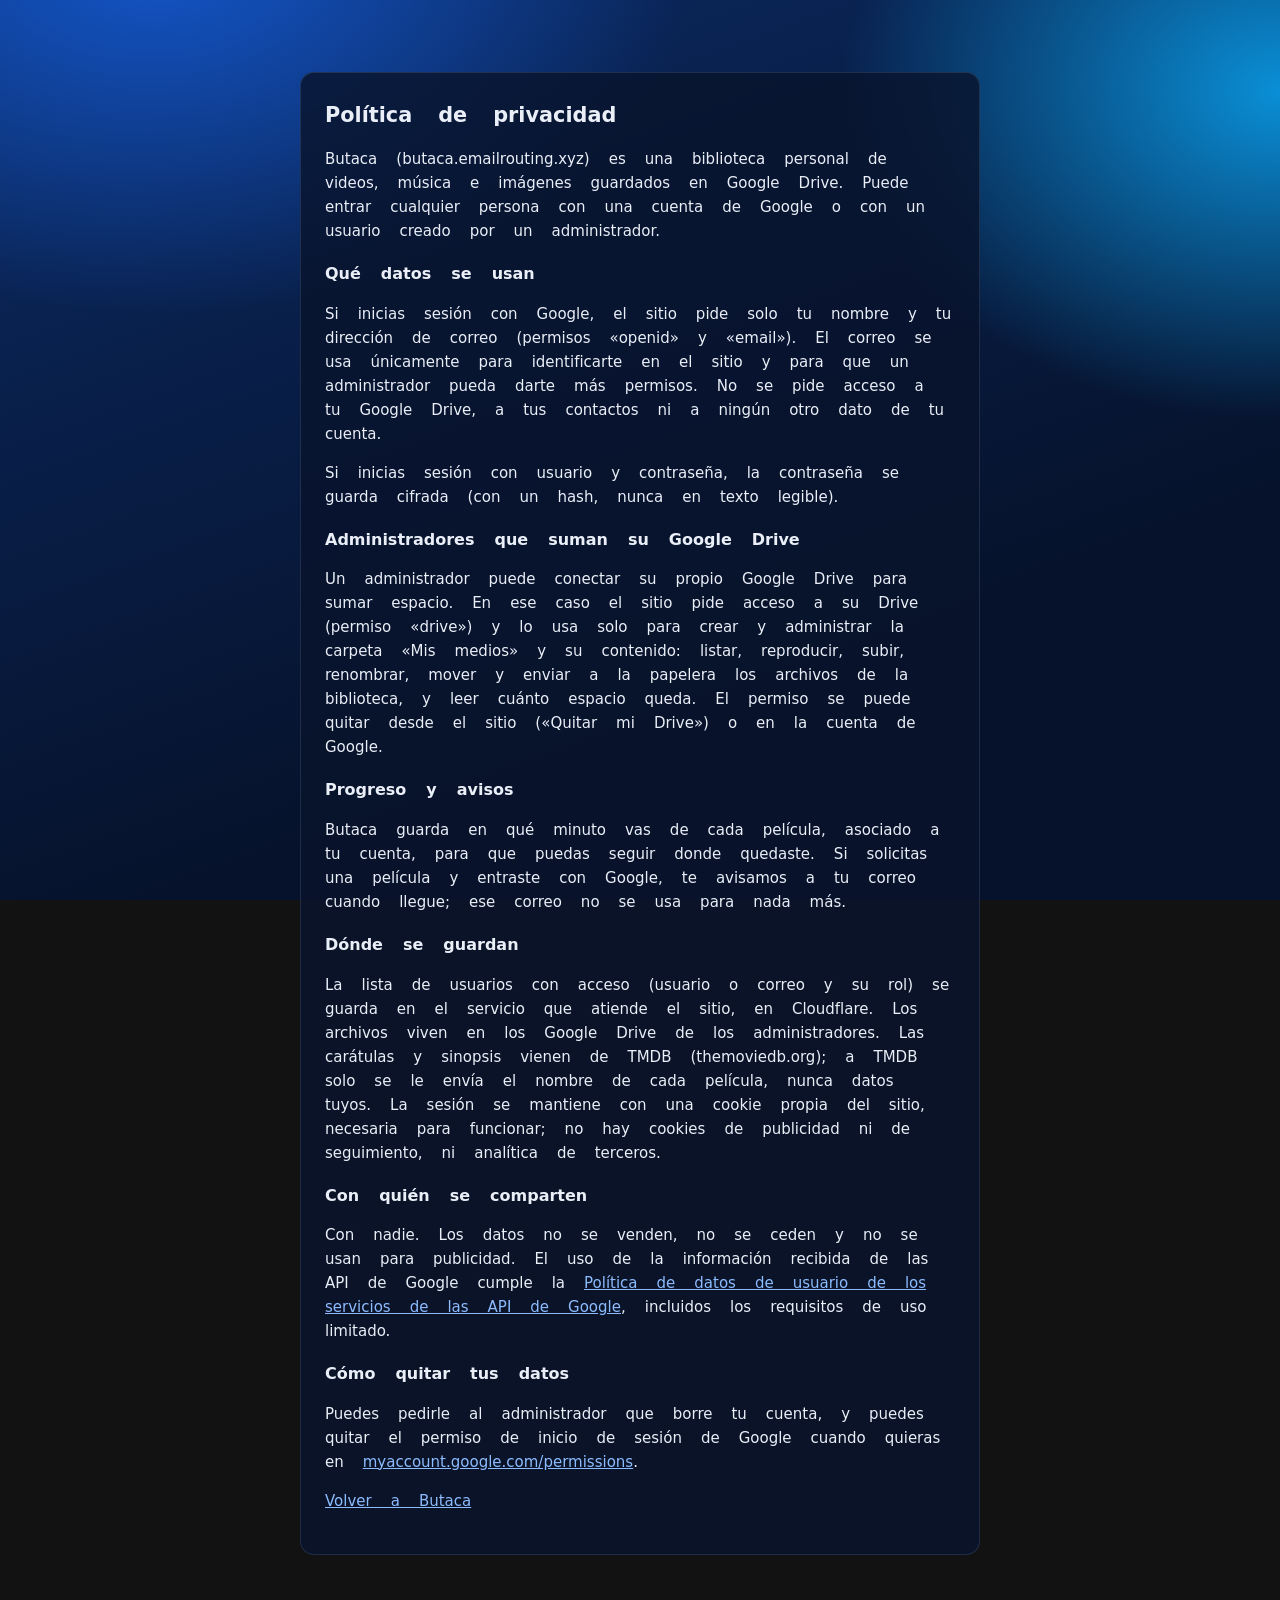
==== commit cc628283: "Revert "Butaca se muda a butaca.taller.ink (API en butaca-api.taller.ink)" This reverts commit 87f0d" ====
--- a/privacidad.html
+++ b/privacidad.html
@@ -1,7 +1,7 @@
 <!doctype html><html lang="es"><meta charset="utf-8"><meta name="viewport" content="width=device-width,initial-scale=1"><meta name="theme-color" content="#0b2a63"><title>Privacidad · Butaca</title>
 <link rel="icon" href="logo.svg" type="image/svg+xml"><link rel="stylesheet" href="style.css"><style>.doc{max-width:680px;margin:6vh auto;padding:26px 24px;line-height:1.6}.doc h1{font-size:1.3rem;margin:0 0 10px}.doc h2{font-size:1rem;margin:18px 0 4px}.doc a{color:var(--acc2)}</style>
 <body><div class="wrap"><div class="glass doc"><h1>Política de privacidad</h1>
-<p>Butaca (butaca.taller.ink) es una biblioteca personal de videos, música e imágenes guardados en Google Drive. Puede entrar cualquier persona con una cuenta de Google o con un usuario creado por un administrador.</p>
+<p>Butaca (butaca.emailrouting.xyz) es una biblioteca personal de videos, música e imágenes guardados en Google Drive. Puede entrar cualquier persona con una cuenta de Google o con un usuario creado por un administrador.</p>
 <h2>Qué datos se usan</h2>
 <p>Si inicias sesión con Google, el sitio pide solo tu nombre y tu dirección de correo (permisos «openid» y «email»). El correo se usa únicamente para identificarte en el sitio y para que un administrador pueda darte más permisos. No se pide acceso a tu Google Drive, a tus contactos ni a ningún otro dato de tu cuenta.</p>
 <p>Si inicias sesión con usuario y contraseña, la contraseña se guarda cifrada (con un hash, nunca en texto legible).</p>
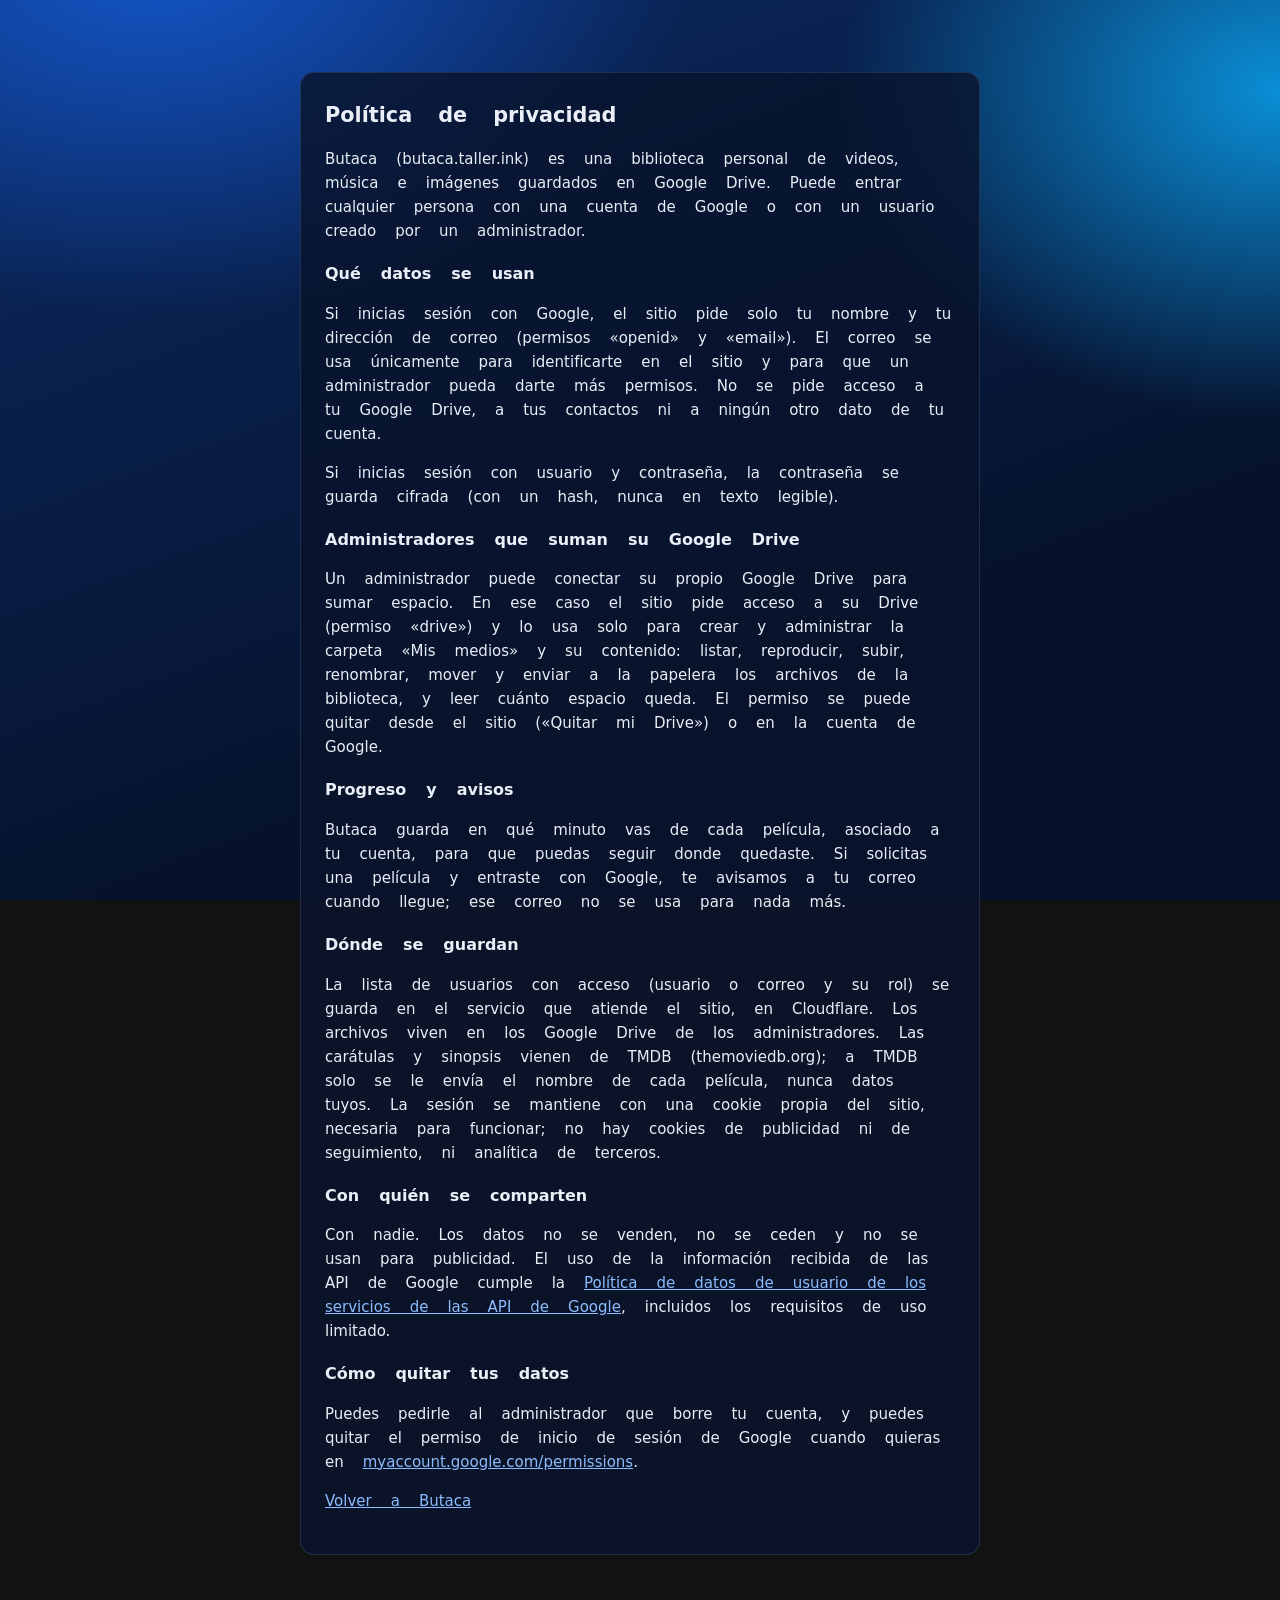
==== commit 6e38b181: "Butaca se muda a butaca.taller.ink (API en butaca-api.taller.ink) Co-Authored-By: Claude Opus 5.5 <n" ====
--- a/privacidad.html
+++ b/privacidad.html
@@ -1,7 +1,7 @@
 <!doctype html><html lang="es"><meta charset="utf-8"><meta name="viewport" content="width=device-width,initial-scale=1"><meta name="theme-color" content="#0b2a63"><title>Privacidad · Butaca</title>
 <link rel="icon" href="logo.svg" type="image/svg+xml"><link rel="stylesheet" href="style.css"><style>.doc{max-width:680px;margin:6vh auto;padding:26px 24px;line-height:1.6}.doc h1{font-size:1.3rem;margin:0 0 10px}.doc h2{font-size:1rem;margin:18px 0 4px}.doc a{color:var(--acc2)}</style>
 <body><div class="wrap"><div class="glass doc"><h1>Política de privacidad</h1>
-<p>Butaca (butaca.emailrouting.xyz) es una biblioteca personal de videos, música e imágenes guardados en Google Drive. Puede entrar cualquier persona con una cuenta de Google o con un usuario creado por un administrador.</p>
+<p>Butaca (butaca.taller.ink) es una biblioteca personal de videos, música e imágenes guardados en Google Drive. Puede entrar cualquier persona con una cuenta de Google o con un usuario creado por un administrador.</p>
 <h2>Qué datos se usan</h2>
 <p>Si inicias sesión con Google, el sitio pide solo tu nombre y tu dirección de correo (permisos «openid» y «email»). El correo se usa únicamente para identificarte en el sitio y para que un administrador pueda darte más permisos. No se pide acceso a tu Google Drive, a tus contactos ni a ningún otro dato de tu cuenta.</p>
 <p>Si inicias sesión con usuario y contraseña, la contraseña se guarda cifrada (con un hash, nunca en texto legible).</p>
